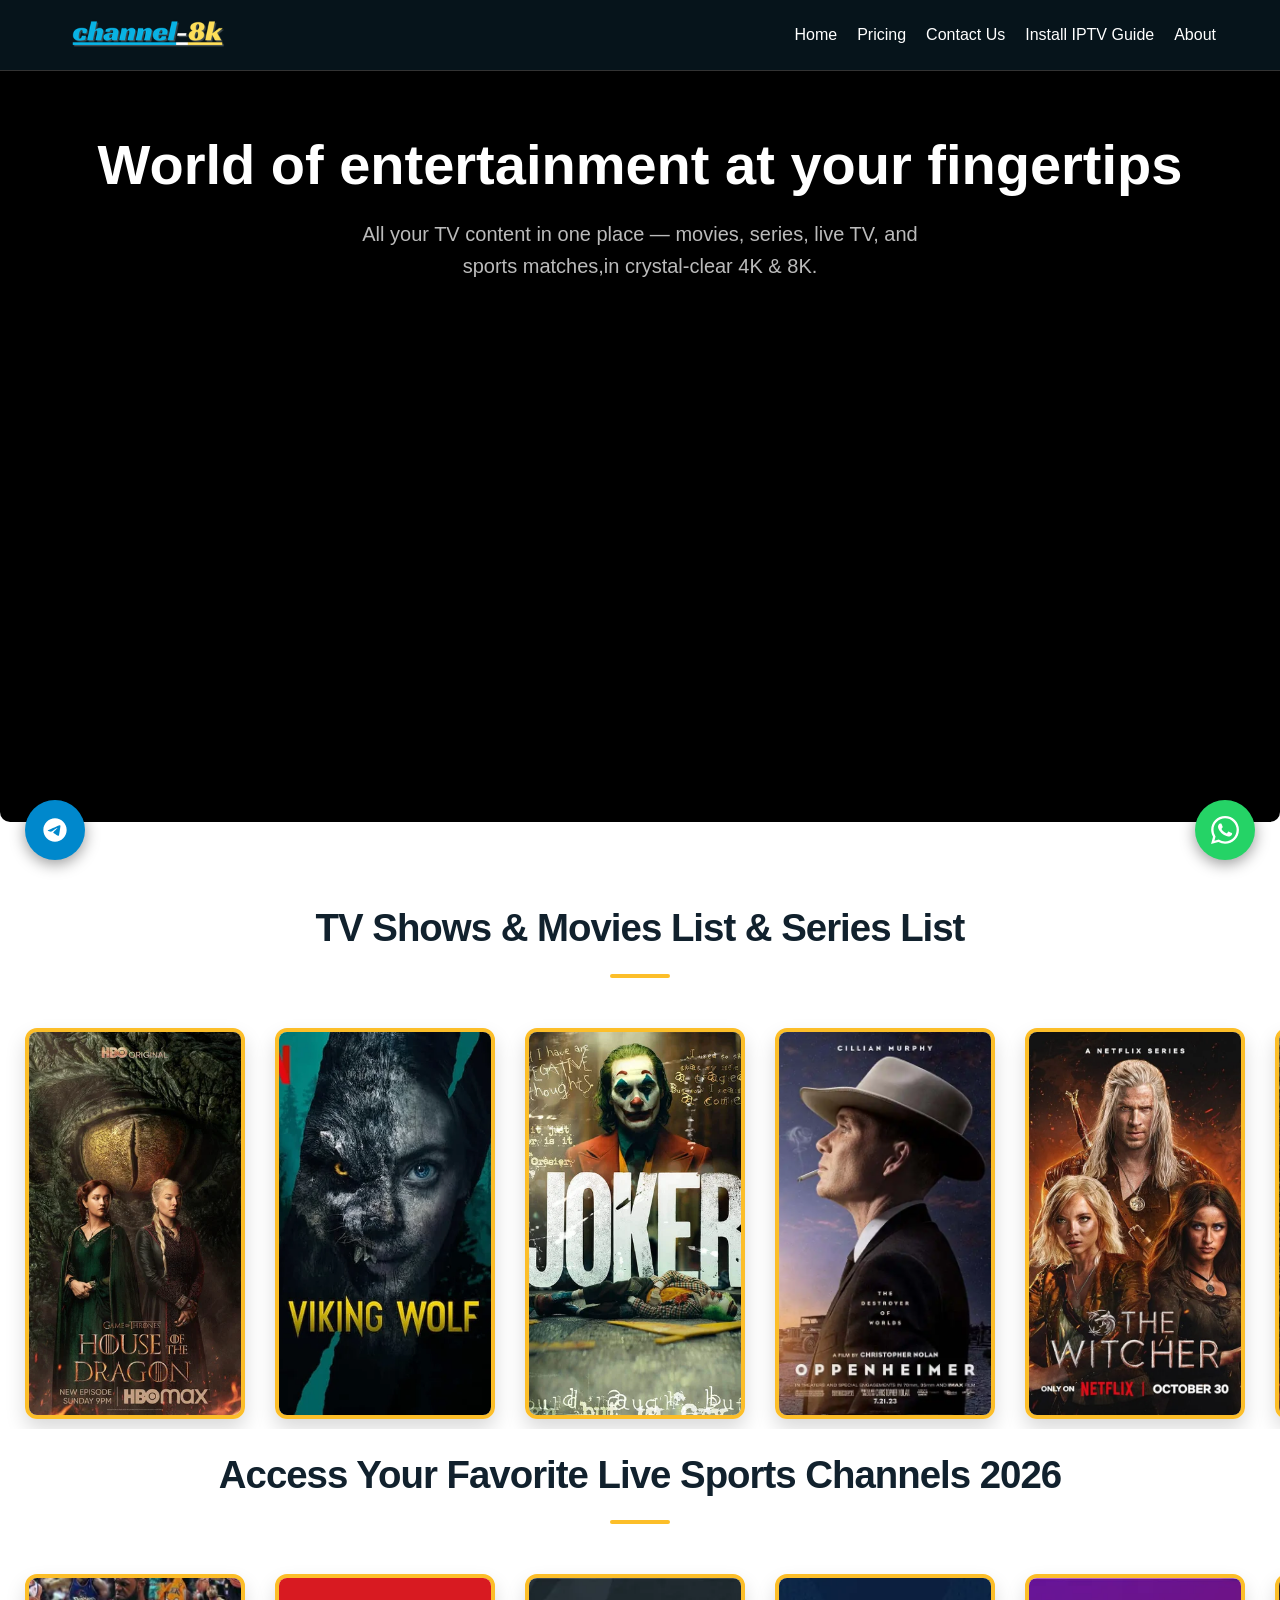
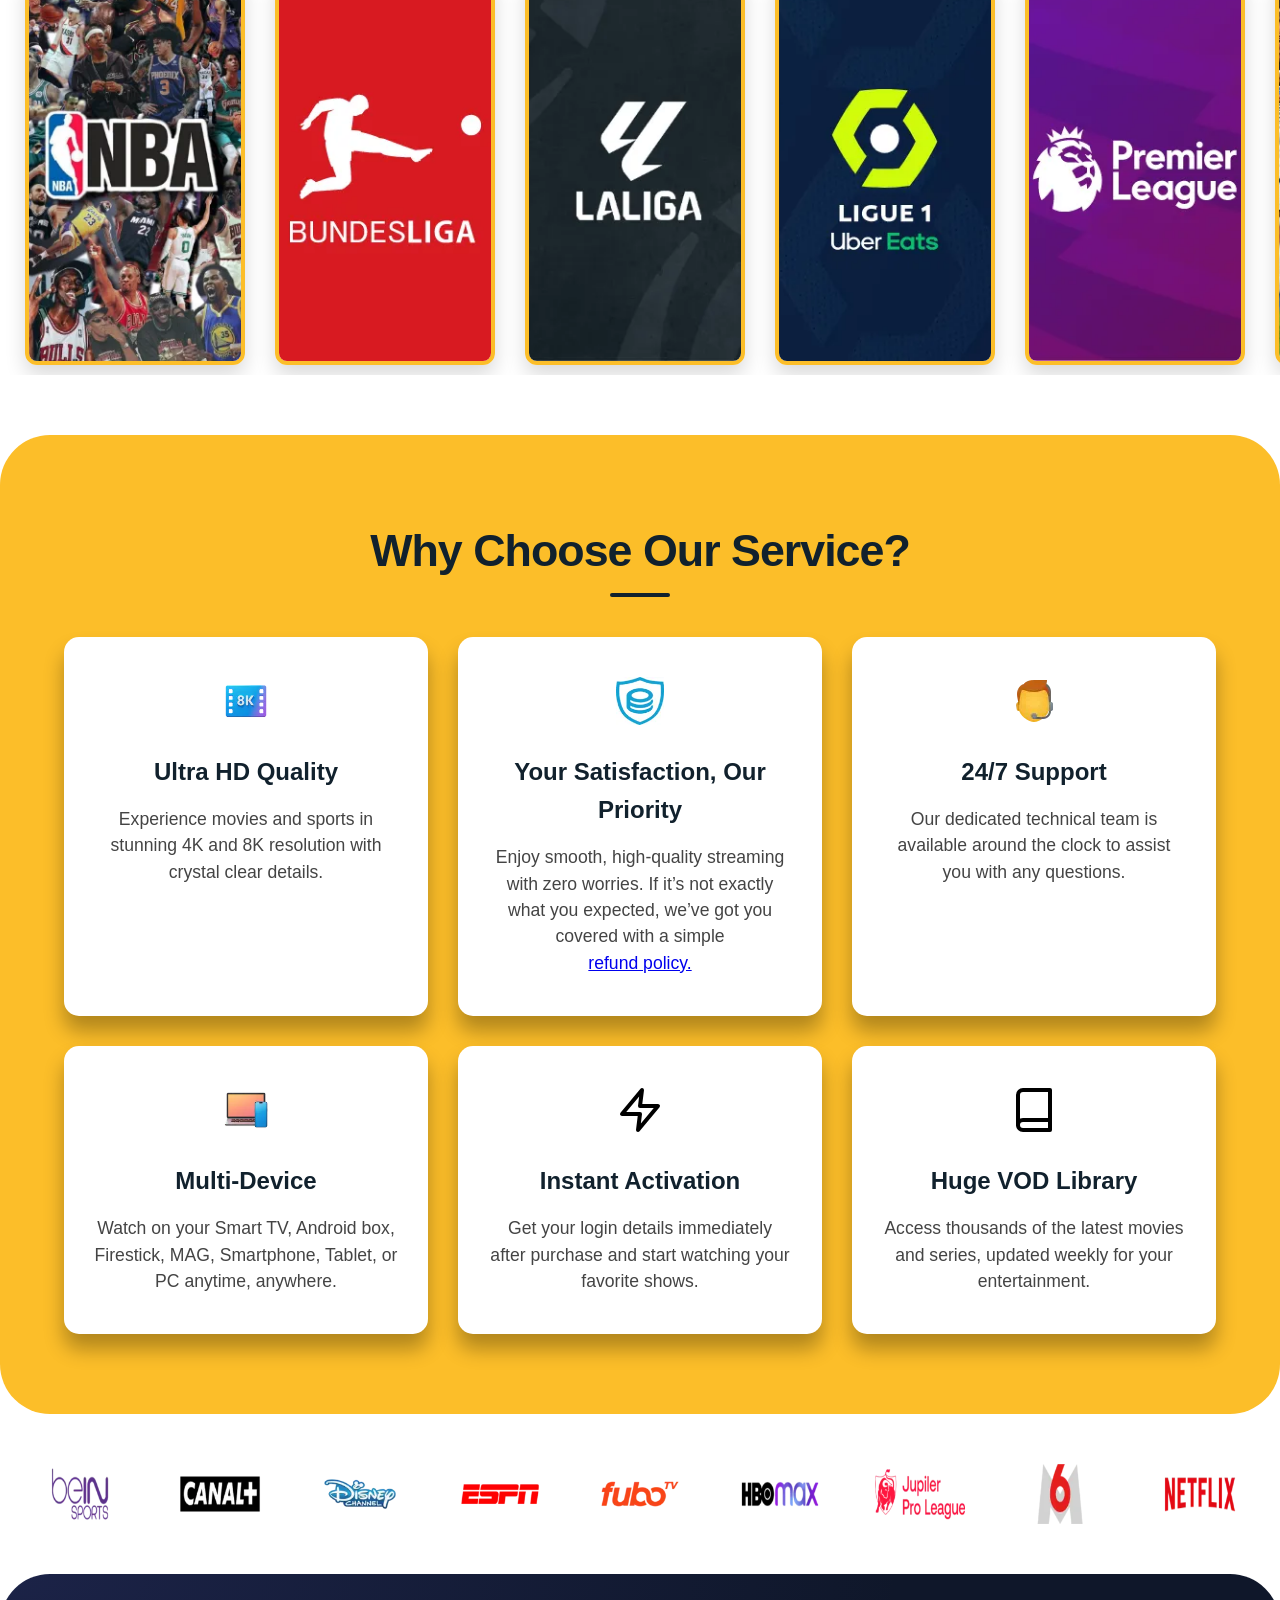
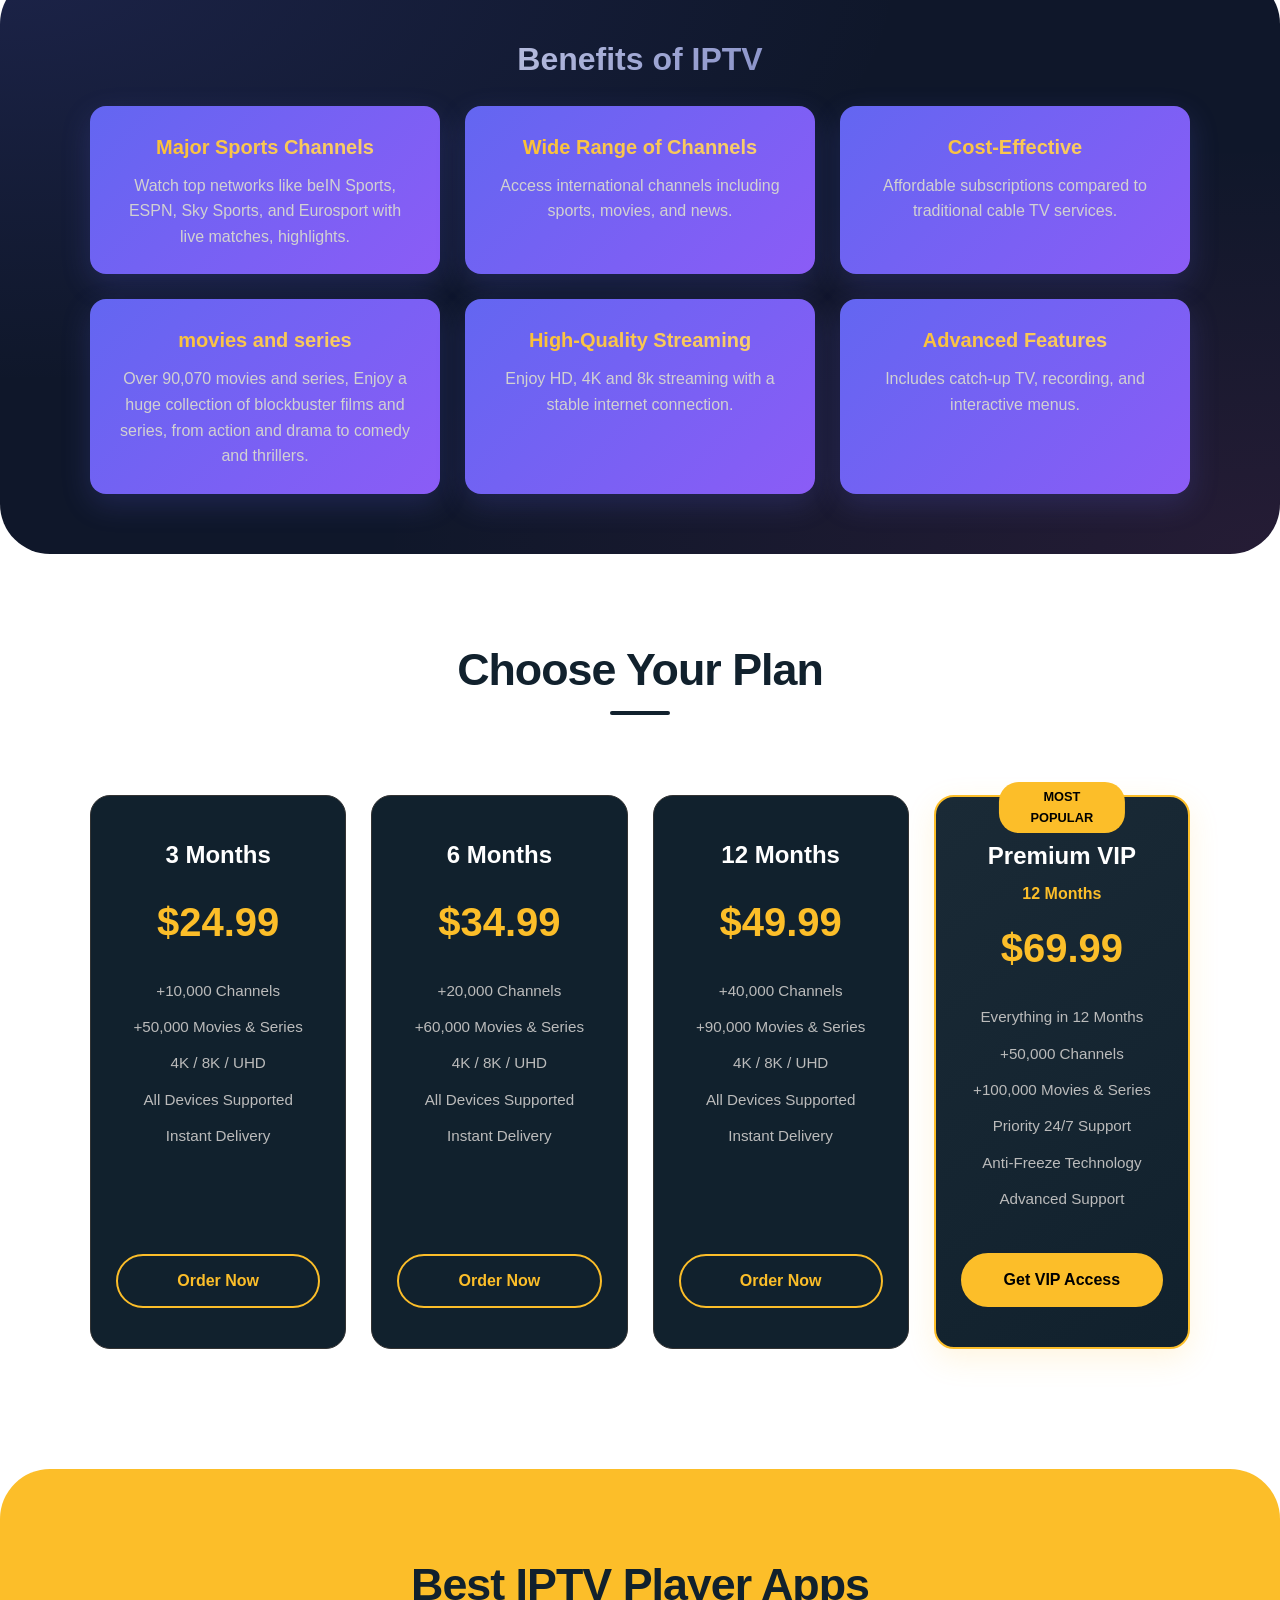
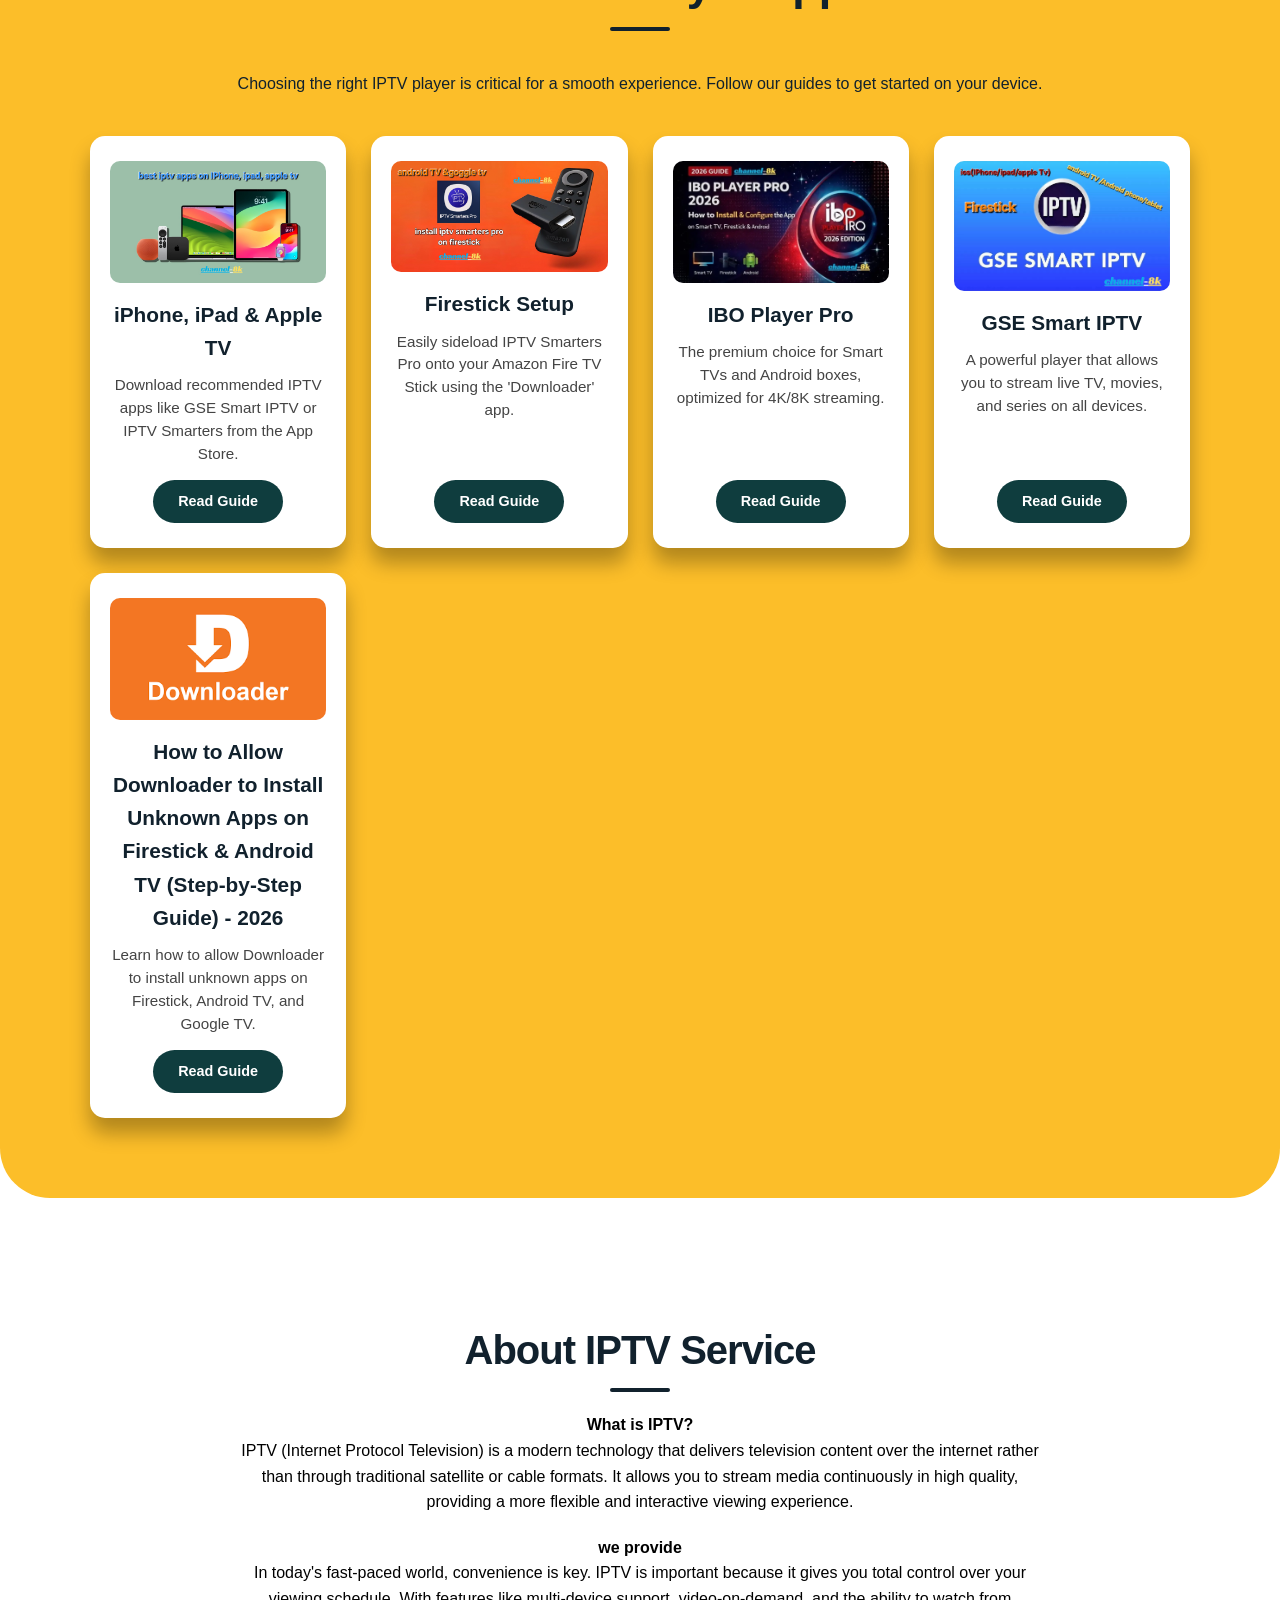
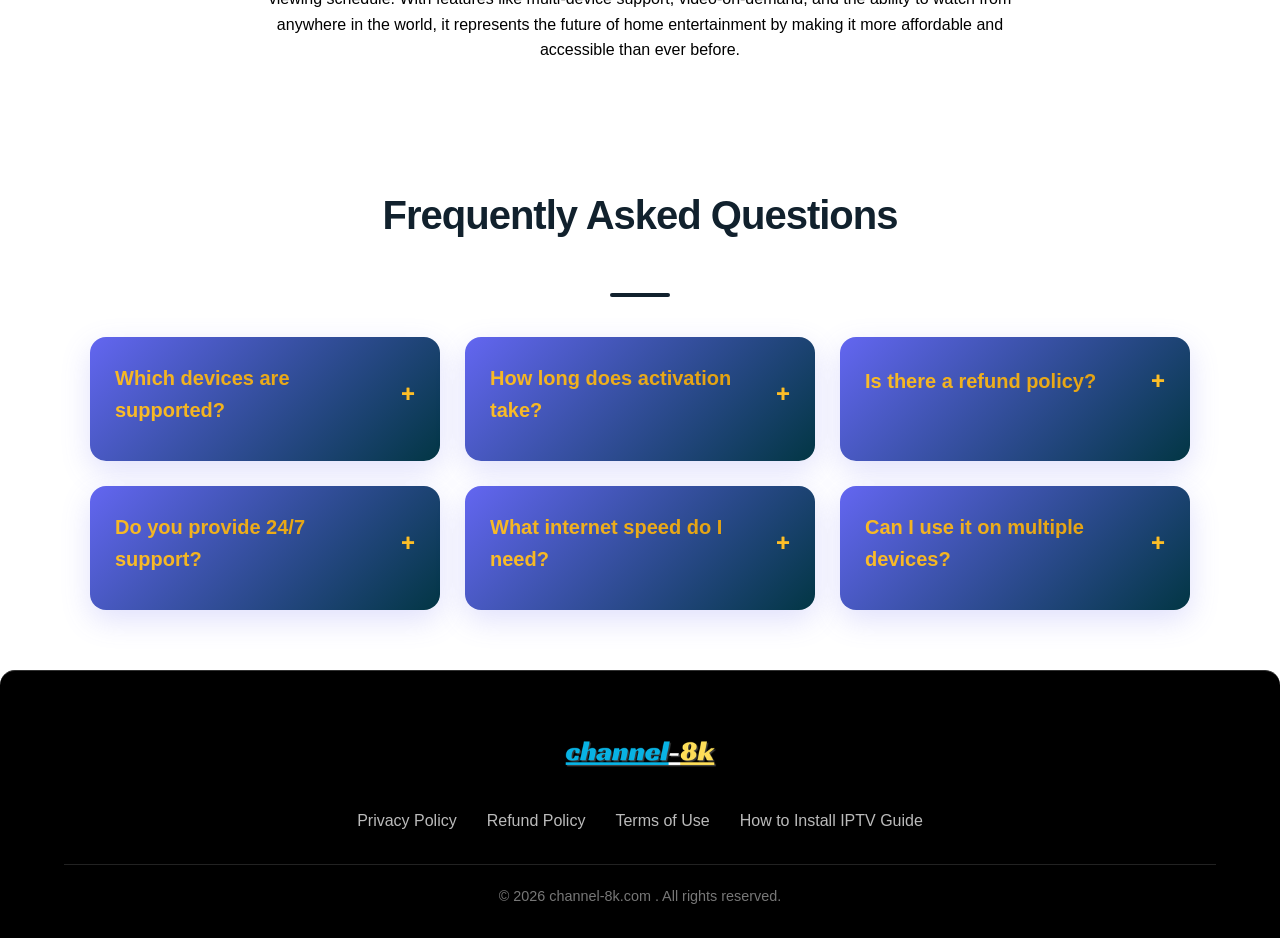
==== index.html @ 72f6ae2f "my first commit" ====
<!DOCTYPE html>
<html lang="en">

<head>
    <link rel="stylesheet" href="/assets/css/style.css">
    <meta charset="UTF-8">
    <meta name="viewport" content="width=device-width, initial-scale=1.0">
    <title>Channel-8K: Premium IPTV Service | 4K/8K Live TV & Movies</title>
    <meta name="description"
        content="Experience Channel-8K, the best IPTV service. Stream 40,000+ live channels, movies, and series in stunning 4K/8K quality with instant activation & 24/7 support.">
    <meta name="keywords"
        content="IPTV subscription 2026, live TV streaming, 4K IPTV, 8K IPTV, best IPTV service, sport channels online, premium VOD">
    <link rel="canonical" href="https://channel-8k.com/">

    <!-- Open Graph for Social Media -->
    <meta property="og:title" content="Channel-8K | World of entertainment at your fingertips">
    <meta property="og:description" content="Stream live sports, movies, and series in ultra-high definition.">
    <meta property="og:image" content="https://channel-8k.com/assets/images/logo/channel-8k.webp">
    <meta property="og:url" content="https://channel-8k.com/">
    <meta property="og:type" content="website">

    <!-- Twitter Card for Social Media -->
    <meta name="twitter:card" content="summary_large_image">
    <meta name="twitter:title" content="Channel-8K: Premium IPTV Service | 4K/8K Live TV">
    <meta name="twitter:description"
        content="Stream 40,000+ live channels, movies, and series in stunning 4K/8K quality.">
    <meta name="twitter:image" content="https://channel-8k.com/assets/images/logo/channel-8k.webp">
    <meta name="twitter:site" content="@Channel8K">

    <!-- favicon -->
    <link rel="icon" type="image/png" href="/favicon/favicon-96x96.png" sizes="96x96" />
    <link rel="icon" type="image/svg+xml" href="/favicon/favicon.svg" />
    <link rel="shortcut icon" href="/favicon/favicon.ico" />
    <link rel="apple-touch-icon" sizes="180x180" href="/favicon/apple-touch-icon.png" />
    <meta name="apple-mobile-web-app-title" content="channel-8k" />
    <link rel="manifest" href="/favicon/site.webmanifest" />

    <!-- ✅ Unified SEO Structured Data -->
    <script type="application/ld+json">
    {
      "@context": "https://schema.org",
      "@graph": [
        {
          "@type": "Organization",
          "@id": "https://channel-8k.com/#organization",
          "name": "Channel-8K",
          "url": "https://channel-8k.com",
          "logo": "https://channel-8k.com/assets/images/logo/channel-8k.webp",
          "description": "Leading IPTV provider offering over 40,000 channels and 90,000 VOD options in 4K/8K quality.",
          "sameAs": [
            "https://t.me/+212613378841",
            "https://wa.me/212613378841"
          ],
          "contactPoint": {
            "@type": "ContactPoint",
            "telephone": "+212613378841",
            "contactType": "customer support"
          }
        },
        {
          "@type": "WebSite",
          "name": "Channel-8K",
          "url": "https://channel-8k.com",
          "publisher": { "@id": "https://channel-8k.com/#organization" }
        },
        {
          "@type": "Product",
          "name": "Channel-8K Premium IPTV",
          "description": "Premium IPTV service with 40,000+ live channels and huge VOD library.",
          "image": "https://channel-8k.com/assets/images/logo/channel-8k.webp",
          "brand": { "@type": "Brand", "name": "Channel-8K" },
          "aggregateRating": {
          "@type": "AggregateRating",
          "ratingValue": "4.9",
          "reviewCount": "850"
          },
          "offers": {
          "@type": "AggregateOffer",
          "lowPrice": "24.99",
          "highPrice": "69.99",
          "priceCurrency": "USD",
          "offerCount": "4",
          "offers": [
            {
              "@type": "Offer",
              "price": "24.99",
              "priceCurrency": "USD",
              "availability": "https://schema.org/InStock",
              "url": "https://channel-8k.com/#pricing",
              "priceValidUntil": "2026-12-31"
            },
            {
              "@type": "Offer",
              "price": "69.99",
              "priceCurrency": "USD",
              "availability": "https://schema.org/InStock",
              "url": "https://channel-8k.com/#pricing",
              "priceValidUntil": "2026-12-31"
            }
          ]
          }
        },
        {
          "@type": "BreadcrumbList",
          "itemListElement": [
            { "@type": "ListItem", "position": 1, "name": "Home", "item": "https://channel-8k.com/" }
          ]
        },
        {
          "@type": "FAQPage",
          "mainEntity": [
            {
              "@type": "Question",
              "name": "Which devices are supported?",
              "acceptedAnswer": {
                "@type": "Answer",
                "text": "Our IPTV works on all devices: Smart TVs, Android Box, Firestick, MAG, Smartphones, Tablets, and PC."
              }
            },
            {
              "@type": "Question",
              "name": "How long does activation take?",
              "acceptedAnswer": {
                "@type": "Answer",
                "text": "Activation is nearly instant. You will receive your login details via email right after purchase."
              }
            },
            {
              "@type": "Question",
              "name": "Is there a refund policy?",
              "acceptedAnswer": {
                "@type": "Answer",
                "text": "Yes, we offer a straightforward refund policy if you are not satisfied with the service."
              }
            },
            {
              "@type": "Question",
              "name": "What internet speed do I need?",
              "acceptedAnswer": {
                "@type": "Answer",
                "text": "For a smooth 4K/8K experience, we recommend an internet speed of at least 25 Mbps."
              }
            }
          ]
        }
      ]
    }
    </script>
</head>

<body>
    <header>
        <nav class="navbar">
            <div class="logo">
                <a href="/"><img src="/assets/images/logo/channel-8k.webp" alt="Channel-8K IPTV Logo" width="250"
                        height="60"></a>
            </div>
            <div class="menu-toggle" id="mobile-menu">
                <span class="bar"></span>
                <span class="bar"></span>
                <span class="bar"></span>
            </div>
            <ul class="nav-links">
                <li><a href="/">Home</a></li>
                <li><a href="#pricing">Pricing</a></li>
                <li><a href="/pages/contact.html">Contact Us</a></li>
                <li><a href="/pages/how-to-install-iptv.html">Install IPTV Guide</a></li>
                <li><a href="#about">About</a></li>

            </ul>
        </nav>
    </header>

    <main>
        <section class="hero">
            <h1>World of entertainment at your fingertips</h1>
            <p>All your TV content in one place — movies, series, live TV, and sports matches,in crystal-clear 4K & 8K.
            </p>
            <div class="hero-image-container">
                <img src="/assets/images/hero/hero-football.webp" alt="Live Football Streaming in 8K" class="hero-image"
                    width="800" height="450">
                <img src="/assets/images/hero/hero-movies.webp" alt="Latest Movies and Series VOD" class="hero-image"
                    width="800" height="450">
            </div>

        </section>

        <section class="slider-section">
            <h2 class="slider-title">TV Shows & Movies list & Series list</h2>
            <div class="slider-container">
                <div class="slider-track">
                    <!-- First set of images -->
                    <img src="/assets/images/slider/iptv-smarters-pro-1.webp"
                        alt="Watch House of the Dragon on IPTV Smarters Pro - Channel-8K" loading="lazy" width="400"
                        height="600">
                    <img src="/assets/images/slider/iptv-subscription.webp"
                        alt="Viking Wolf Movie Streaming on Channel-8K IPTV Subscription" loading="lazy" width="400"
                        height="600">
                    <img src="/assets/images/slider/iptv-uk.webp" alt="Stream Joker Movie in 4K with Channel-8K UK IPTV"
                        loading="lazy" width="400" height="600">
                    <img src="/assets/images/slider/oppenheimer.webp"
                        alt="Watch Oppenheimer in Ultra HD 4K - Channel-8K VOD" loading="lazy" width="400" height="600">
                    <img src="/assets/images/slider/the-witcher.webp"
                        alt="The Witcher Series Streaming on Channel-8K IPTV" loading="lazy" width="400" height="600">
                    <!-- Duplicate set for seamless infinite loop -->
                    <img src="/assets/images/slider/iptv-smarters-pro-1.webp"
                        alt="Watch House of the Dragon on IPTV Smarters Pro - Channel-8K" loading="lazy" width="400"
                        height="600">
                    <img src="/assets/images/slider/iptv-subscription.webp"
                        alt="Viking Wolf Movie Streaming on Channel-8K IPTV Subscription" loading="lazy" width="400"
                        height="600">
                    <img src="/assets/images/slider/iptv-uk.webp" alt="Stream Joker Movie in 4K with Channel-8K UK IPTV"
                        loading="lazy" width="400" height="600">
                    <img src="/assets/images/slider/oppenheimer.webp"
                        alt="Watch Oppenheimer in Ultra HD 4K - Channel-8K VOD" loading="lazy" width="400" height="600">
                    <img src="/assets/images/slider/the-witcher.webp"
                        alt="The Witcher Series Streaming on Channel-8K IPTV" loading="lazy" width="400" height="600">
                </div>
            </div>

            <!-- Second Slider -->
            <h2 class="slider-title">Access your favorite live sports channels 2026</h2>
            <div class="slider-container">
                <div class="slider-track" style="animation-direction: reverse;">
                    <!-- Reverse direction for visual variety -->
                    <img src="/assets/images/slider2/nba.webp" alt="Live NBA Basketball Games - Channel-8K Sport IPTV"
                        loading="lazy" width="220" height="391">
                    <img src="/assets/images/slider2/bundesliga.webp"
                        alt="Bundesliga Live Football Matches - Channel-8K Streaming" loading="lazy" width="220"
                        height="391">
                    <img src="/assets/images/slider2/laliga.webp" alt="LaLiga Live Football - Channel-8K IPTV Service"
                        loading="lazy" width="220" height="391">
                    <img src="/assets/images/slider2/ligue1.webp" alt="Ligue 1 Live Streaming - Channel-8K Premium IPTV"
                        loading="lazy" width="220" height="391">
                    <img src="/assets/images/slider2/premier_league.webp"
                        alt="Premier League Live Football - Channel-8K Sport Subscription" loading="lazy" width="220"
                        height="391">
                    <img src="/assets/images/slider2/football.webp"
                        alt="Live International Football Coverage in 4K - Channel-8K" loading="lazy" width="220"
                        height="391">
                    <!-- Duplicate set -->
                    <img src="/assets/images/slider2/nba.webp" alt="Live NBA Basketball Games - Channel-8K Sport IPTV"
                        loading="lazy" width="220" height="391">
                    <img src="/assets/images/slider2/bundesliga.webp"
                        alt="Bundesliga Live Football Matches - Channel-8K Streaming" loading="lazy" width="220"
                        height="391">
                    <img src="/assets/images/slider2/laliga.webp" alt="LaLiga Live Football - Channel-8K IPTV Service"
                        loading="lazy" width="220" height="391">
                    <img src="/assets/images/slider2/ligue1.webp" alt="Ligue 1 Live Streaming - Channel-8K Premium IPTV"
                        loading="lazy" width="220" height="391">
                    <img src="/assets/images/slider2/premier_league.webp"
                        alt="Premier League Live Football - Channel-8K Sport Subscription" loading="lazy" width="220"
                        height="391">
                    <img src="/assets/images/slider2/football.webp"
                        alt="Live International Football Coverage in 4K - Channel-8K" loading="lazy" width="220"
                        height="391">
                </div>
            </div>
        </section>

        <section class="features">
            <h2 class="section-title">Why Choose Our Service?</h2>
            <div class="feature-grid">
                <div class="feature-card">
                    <div class="feature-icon">
                        <img src="/assets/images/features/ultra-hd-quality.webp" alt="8K Quality Icon" width="48"
                            height="48">
                    </div>
                    <h3>Ultra HD Quality</h3>
                    <p>Experience movies and sports in stunning 4K and 8K resolution with crystal clear details.</p>
                </div>
                <div class="feature-card">
                    <div class="feature-icon">
                        <img src="/assets/images/features/trust.webp" width="48" height="48"
                            alt="Trust and Refund Icon">
                    </div>
                    <h3>Your Satisfaction, Our Priority</h3>
                    <p> Enjoy smooth, high-quality streaming with zero worries. If it’s not exactly what you expected,
                        we’ve
                        got you covered with a simple <br> <a href="/pages/refund-policy.html"> refund policy.</a></p>
                </div>
                <div class="feature-card">
                    <div class="feature-icon">
                        <img src="/assets/images/features/online-support.webp" alt="24/7 Support Icon" width="48"
                            height="48">
                    </div>
                    <h3>24/7 Support</h3>
                    <p>Our dedicated technical team is available around the clock to assist you with any questions.</p>
                </div>
                <div class="feature-card">
                    <div class="feature-icon">
                        <img src="/assets/images/features/multiple-devices.webp" alt="Multi Device Compatibility Icon"
                            width="48" height="48">
                    </div>
                    <h3>Multi-Device</h3>
                    <p>Watch on your Smart TV, Android box, Firestick, MAG, Smartphone, Tablet, or PC anytime, anywhere.
                    </p>
                </div>
                <div class="feature-card">
                    <div class="feature-icon">
                        <svg xmlns="http://www.w3.org/2000/svg" width="48" height="48" viewBox="0 0 24 24" fill="none"
                            stroke="currentColor" stroke-width="2" stroke-linecap="round" stroke-linejoin="round">
                            <path d="M13 2L3 14h9l-1 8 10-12h-9l1-8z"></path>
                        </svg>
                    </div>
                    <h3>Instant Activation</h3>
                    <p>Get your login details immediately after purchase and start watching your favorite shows.</p>
                </div>
                <div class="feature-card">
                    <div class="feature-icon">
                        <svg xmlns="http://www.w3.org/2000/svg" width="48" height="48" viewBox="0 0 24 24" fill="none"
                            stroke="currentColor" stroke-width="2" stroke-linecap="round" stroke-linejoin="round">
                            <path d="M4 19.5A2.5 2.5 0 0 1 6.5 17H20"></path>
                            <path d="M6.5 2H20v20H6.5A2.5 2.5 0 0 1 4 19.5v-15A2.5 2.5 0 0 1 6.5 2z"></path>
                        </svg>
                    </div>
                    <h3>Huge VOD Library</h3>
                    <p>Access thousands of the latest movies and series, updated weekly for your entertainment.</p>
                </div>
            </div>
        </section>


        <section class="slider-channel">
            <div class="slider-container">
                <div class="slider-track">
                    <!-- First set of 13 channel images -->
                    <img src="/assets/images/slider-channel/bein-sports.webp" alt="beIN Sports Logo" width="90"
                        height="60">
                    <img src="/assets/images/slider-channel/canal+.webp" alt="Canal+ Logo" width="90" height="60">
                    <img src="/assets/images/slider-channel/disnep.webp" alt="Disney+ Logo" width="90" height="60">
                    <img src="/assets/images/slider-channel/espn.webp" alt="ESPN Logo" width="90" height="60">
                    <img src="/assets/images/slider-channel/fubo.webp" alt="FuboTV Logo" width="90" height="60">
                    <img src="/assets/images/slider-channel/hbo_max.webp" alt="HBO Max Logo" width="90" height="60">
                    <img src="/assets/images/slider-channel/jupiler.webp" alt="Jupiler Pro League Logo" width="90"
                        height="60">
                    <img src="/assets/images/slider-channel/m6.webp" alt="M6 Logo" width="90" height="60">
                    <img src="/assets/images/slider-channel/netflix.webp" alt="Netflix Logo" width="90" height="60">
                    <img src="/assets/images/slider-channel/ocs.webp" alt="OCS Logo" width="90" height="60">
                    <img src="/assets/images/slider-channel/rmc.webp" alt="RMC Sport Logo" width="90" height="60">

                    <!-- Duplicate set for seamless infinite loop -->
                    <img src="/assets/images/slider-channel/bein-sports.webp" alt="beIN Sports Logo" width="90"
                        height="60">
                    <img src="/assets/images/slider-channel/canal+.webp" alt="Canal+ Logo" width="90" height="60">
                    <img src="/assets/images/slider-channel/disnep.webp" alt="Disney+ Logo" width="90" height="60">
                    <img src="/assets/images/slider-channel/espn.webp" alt="ESPN Logo" width="90" height="60">
                    <img src="/assets/images/slider-channel/fubo.webp" alt="FuboTV Logo" width="90" height="60">
                    <img src="/assets/images/slider-channel/hbo_max.webp" alt="HBO Max Logo" width="90" height="60">
                    <img src="/assets/images/slider-channel/jupiler.webp" alt="Jupiler Pro League Logo" width="90"
                        height="60">
                    <img src="/assets/images/slider-channel/m6.webp" alt="M6 Logo" width="90" height="60">
                    <img src="/assets/images/slider-channel/netflix.webp" alt="Netflix Logo" width="90" height="60">
                    <img src="/assets/images/slider-channel/ocs.webp" alt="OCS Logo" width="90" height="60">
                    <img src="/assets/images/slider-channel/rmc.webp" alt="RMC Sport Logo" width="90" height="60">
                </div>
            </div>
        </section>

        <section class="benefits-section">
            <div class="container">
                <h2>Benefits of IPTV</h2>

                <div class="benefits-grid">

                    <div class="benefit-box">
                        <h3>Major Sports Channels</h3>
                        <p>Watch top networks like beIN Sports, ESPN, Sky Sports, and Eurosport with live matches,
                            highlights.</p>
                    </div>

                    <div class="benefit-box">
                        <h3>Wide Range of Channels</h3>
                        <p>Access international channels including sports, movies, and news.</p>
                    </div>

                    <div class="benefit-box">
                        <h3>Cost-Effective</h3>
                        <p>Affordable subscriptions compared to traditional cable TV services.</p>
                    </div>

                    <div class="benefit-box">
                        <h3>movies and series</h3>
                        <p>Over 90,070 movies and series, Enjoy a huge collection of blockbuster films and series, from
                            action and drama to comedy and thrillers.</p>
                    </div>

                    <div class="benefit-box">
                        <h3>High-Quality Streaming</h3>
                        <p>Enjoy HD, 4K and 8k streaming with a stable internet connection.</p>
                    </div>

                    <div class="benefit-box">
                        <h3>Advanced Features</h3>
                        <p>Includes catch-up TV, recording, and interactive menus.</p>
                    </div>

                </div>
            </div>
        </section>

        <section id="pricing" class="pricing-section">
            <div class="container">
                <h2 class="section-title">Choose Your Plan</h2>
                <div class="pricing-grid">
                    <div class="pricing-card">
                        <h3>3 Months</h3>
                        <div class="price">$24.99</div>
                        <ul>
                            <li>+10,000 Channels</li>
                            <li>+50,000 Movies & Series</li>
                            <li>4K / 8K / UHD</li>
                            <li>All Devices Supported</li>
                            <li>Instant Delivery</li>
                        </ul>
                        <a href="https://wa.me/212613378841" class="btn-buy">Order Now</a>
                    </div>
                    <div class="pricing-card">
                        <h3>6 Months</h3>
                        <div class="price">$34.99</div>
                        <ul>
                            <li>+20,000 Channels</li>
                            <li>+60,000 Movies & Series</li>
                            <li>4K / 8K / UHD</li>
                            <li>All Devices Supported</li>
                            <li>Instant Delivery</li>
                        </ul>
                        <a href="https://wa.me/212613378841" class="btn-buy">Order Now</a>
                    </div>
                    <div class="pricing-card">
                        <h3>12 Months</h3>
                        <div class="price">$49.99</div>
                        <ul>
                            <li>+40,000 Channels</li>
                            <li>+90,000 Movies & Series</li>
                            <li>4K / 8K / UHD</li>
                            <li>All Devices Supported</li>
                            <li>Instant Delivery</li>
                        </ul>
                        <a href="https://wa.me/212613378841" class="btn-buy">Order Now</a>
                    </div>
                    <div class="pricing-card premium-vip">
                        <div class="vip-badge">Most Popular</div>
                        <h3>Premium VIP</h3>
                        <p class="duration">12 Months</p>
                        <div class="price">$69.99</div>
                        <ul>
                            <li>Everything in 12 Months</li>
                            <li>+50,000 Channels</li>
                            <li>+100,000 Movies & Series</li>
                            <li>Priority 24/7 Support</li>
                            <li>Anti-Freeze Technology</li>
                            <li>Advanced Support</li>
                        </ul>
                        <a href="https://wa.me/212613378841" class="btn-buy">Get VIP Access</a>
                    </div>
                </div>
            </div>
        </section>

        <section id="apps" class="apps-section">
            <div class="container">
                <h2 class="section-title">Best IPTV Player Apps</h2>
                <p class="section-intro" style="margin-bottom: 40px; color: #11212d; font-weight: 500;">Choosing the
                    right IPTV player is critical for a smooth experience. Follow our guides to get started on your
                    device.</p>
                <div class="apps-grid">
                    <div class="app-card">
                        <img src="assets/images/apple-tv/apple-tv-banner.jpg" alt="IPTV Guide for Apple TV and iPhone"
                            width="400" height="225" loading="lazy">
                        <h3>iPhone, iPad & Apple TV</h3>
                        <p>Download recommended IPTV apps like GSE Smart IPTV or IPTV Smarters from the App Store.</p>
                        <a href="pages/how-to-install-iptv/apple-tv-guide.html" class="app-btn">Read Guide</a>
                    </div>
                    <div class="app-card">
                        <img src="assets/images/iptv-smarters-pro/iptv-smarters-pro-banner.webp"
                            alt="Smarters Pro Firestick Installation Guide" width="400" height="225" loading="lazy">
                        <h3>Firestick Setup</h3>
                        <p>Easily sideload IPTV Smarters Pro onto your Amazon Fire TV Stick using the 'Downloader' app.
                        </p>
                        <a href="pages/how-to-install-iptv/firestick-guide.html" class="app-btn">Read Guide</a>
                    </div>
                    <div class="app-card">
                        <img src="assets/images/ibo-player-pro/ibo-player-pro-banner.webp"
                            alt="IBO Player Pro Premium IPTV Player" width="400" height="225" loading="lazy">
                        <h3>IBO Player Pro</h3>
                        <p>The premium choice for Smart TVs and Android boxes, optimized for 4K/8K streaming.</p>
                        <a href="pages/how-to-install-iptv/ibo-player-guide.html" class="app-btn">Read Guide</a>
                    </div>
                    <div class="app-card">
                        <img src="assets/images/gse-smart-iptv/GSE-SMART-IPTV-banner.jpeg"
                            alt="GSE Smart IPTV Multi-Device Setup" width="400" height="225" loading="lazy">
                        <h3>GSE Smart IPTV</h3>
                        <p>A powerful player that allows you to stream live TV, movies, and series on all devices.</p>
                        <a href="pages/how-to-install-iptv/gse-smart-iptv-guide.html" class="app-btn">Read Guide</a>
                    </div>

                    <div class="app-card">
                        <img src="assets/images/downloader-guide/downloader.png"
                            alt="Allow Unknown Apps on Firestick via Downloader" width="400" height="225"
                            loading="lazy">
                        <h3>How to Allow Downloader to Install Unknown Apps on Firestick & Android TV (Step-by-Step
                            Guide) - 2026</h3>
                        <p>Learn how to allow Downloader to install unknown apps on Firestick, Android TV, and Google
                            TV.</p>
                        <a href="pages/how-to-install-iptv/gse-smart-iptv-guide.html" class="app-btn">Read Guide</a>
                    </div>
                </div>
            </div>
        </section>

        <section id="about" class="about">
            <h2 class="section-title">About IPTV Service</h2>
            <div class="about-text">
                <p><strong>What is IPTV?</strong><br>
                    IPTV (Internet Protocol Television) is a modern technology that delivers television content over the
                    internet rather than through traditional satellite or cable formats. It allows you to stream media
                    continuously in high quality, providing a more flexible and interactive viewing experience.</p>

                <p><strong>we provide</strong><br>
                    In today's fast-paced world, convenience is key. IPTV is important because it gives you total
                    control
                    over your viewing schedule. With features like multi-device support, video-on-demand, and the
                    ability to
                    watch from anywhere in the world, it represents the future of home entertainment by making it more
                    affordable and accessible than ever before.</p>
            </div>
        </section>

        <section id="faq" class="faq-section">
            <div class="container">
                <h2 class="section-title">Frequently Asked Questions</h2>
                <div class="faq-grid">
                    <div class="faq-box">
                        <h3>Which devices are supported?</h3>
                        <p>Our IPTV works on all devices: Smart TVs, Android Box, Firestick, MAG, Smartphones, Tablets,
                            and PC.</p>
                    </div>
                    <div class="faq-box">
                        <h3>How long does activation take?</h3>
                        <p>Activation is nearly instant. You will receive your login details via email right after
                            purchase.</p>
                    </div>
                    <div class="faq-box">
                        <h3>Is there a refund policy?</h3>
                        <p>Yes, we offer a straightforward refund policy if you are not satisfied with the service.</p>
                    </div>
                    <div class="faq-box">
                        <h3>Do you provide 24/7 support?</h3>
                        <p>Absolutely! Our technical team is available around the clock to assist you with any issues.
                        </p>
                    </div>
                    <div class="faq-box">
                        <h3>What internet speed do I need?</h3>
                        <p>For a smooth 4K/8K experience, we recommend an internet speed of at least 25 Mbps.</p>
                    </div>
                    <div class="faq-box">
                        <h3>Can I use it on multiple devices?</h3>
                        <p>You can use your subscription on one device at a time. Multiple connections require separate
                            plans.</p>
                    </div>
                </div>
            </div>
        </section>
    </main>

    <footer class="footer">
        <div class="footer-container">
            <div class="footer-logo">
                <img src="/assets/images/logo/channel-8k.webp" alt="IPTV Entertainment Logo" width="250" height="60">
            </div>
            <ul class="footer-links">
                <li><a href="/pages/privacy-policy.html">Privacy Policy</a></li>
                <li><a href="/pages/refund-policy.html">Refund Policy</a></li>
                <li><a href="/pages/terms-of-use.html">Terms of Use</a></li>
                <li><a href="/pages/how-to-install-iptv.html">How to Install IPTV Guide</a></li>
            </ul>
            <div class="footer-bottom">
                <p>&copy; 2026 channel-8k.com . All rights reserved.</p>
            </div>
        </div>
    </footer>

    <!-- Floating Action Buttons -->
    <a href="https://t.me/+212613378841" class="social-float-btn telegram-float" target="_blank"
        aria-label="Contact us on Telegram">
        <svg viewBox="0 0 24 24" width="28" height="28" fill="currentColor">
            <path
                d="M12 2C6.48 2 2 6.48 2 12s4.48 10 10 10 10-4.48 10-10S17.52 2 12 2zm4.64 6.8c-.15 1.58-.8 5.42-1.13 7.19-.14.75-.42 1-.68 1.03-.58.05-1.02-.38-1.58-.75-.88-.58-1.38-.94-2.23-1.5-.99-.65-.35-1.01.22-1.59.15-.15 2.71-2.48 2.76-2.69a.2.2 0 00-.05-.18c-.06-.05-.14-.03-.21-.02-.09.02-1.49.95-4.22 2.79-.4.27-.76.41-1.08.4-.36-.01-1.04-.2-1.55-.37-.63-.2-1.12-.31-1.08-.66.02-.18.27-.36.74-.55 2.92-1.27 4.86-2.11 5.83-2.51 2.78-1.16 3.35-1.36 3.73-1.36.08 0 .27.02.39.12.1.08.13.19.14.27-.01.06.01.13 0 .19z" />
        </svg>
    </a>
    <a href="https://wa.me/212613378841" class="social-float-btn whatsapp-float" target="_blank"
        aria-label="Contact us on WhatsApp">
        <svg viewBox="0 0 24 24" width="28" height="28" fill="currentColor">
            <path
                d="M17.472 14.382c-.297-.149-1.758-.867-2.03-.967-.273-.099-.471-.148-.67.15-.197.297-.767.966-.94 1.164-.173.199-.347.223-.644.075-.297-.15-1.255-.463-2.39-1.475-.883-.788-1.48-1.761-1.653-2.059-.173-.297-.018-.458.13-.606.134-.133.298-.347.446-.52.149-.174.198-.298.298-.497.099-.198.05-.371-.025-.52-.075-.149-.669-1.612-.916-2.207-.242-.579-.487-.5-.669-.51-.173-.008-.371-.01-.57-.01-.198 0-.52.074-.792.372-.272.297-1.04 1.016-1.04 2.479 0 1.462 1.065 2.875 1.213 3.074.149.198 2.096 3.2 5.077 4.487.709.306 1.262.489 1.694.625.712.227 1.36.195 1.871.118.571-.085 1.758-.719 2.006-1.413.248-.694.248-1.289.173-1.413-.074-.124-.272-.198-.57-.347m-5.421 7.403h-.004a9.87 9.87 0 01-5.031-1.378l-.361-.214-3.741.982.998-3.648-.235-.374a9.86 9.86 0 01-1.51-5.26c.001-5.45 4.436-9.884 9.888-9.884 2.64 0 5.122 1.03 6.988 2.898a9.825 9.825 0 012.893 6.994c-.003 5.45-4.437 9.884-9.885 9.884m8.413-18.297A11.815 11.815 0 0012.05 0C5.495 0 .16 5.335.157 11.892c0 2.096.547 4.142 1.588 5.945L.057 24l6.305-1.654a11.882 11.882 0 005.683 1.448h.005c6.554 0 11.89-5.335 11.893-11.893a11.821 11.821 0 00-3.48-8.413z" />
        </svg>
    </a>

    <script src="/assets/js/script.js"></script>

</body>

</html>
---- assets/css/style.css ----
/* Global Styles */
  * {
    margin: 0;
    padding: 0;
    box-sizing: border-box;
  }

  html {
    scroll-behavior: smooth;
  }

  body {
    font-family: 'Segoe UI', Tahoma, Geneva, Verdana, sans-serif;
    line-height: 1.6;
  }

  header {
    position: sticky;
    top: 0;
    z-index: 1000;
  }

  /* Navbar Styles */
  .navbar {
    background-color: #06141b;
    color: #fff;
    display: flex;
    justify-content: space-between;
    align-items: center;
    padding: 0.7rem 5%;
    border-bottom: 1px solid #333;
  }

  .logo a {
    display: inline-block;
  }

  .logo img {
    max-height: 40px;
    width: auto;
    transition: transform 0.3s ease, filter 0.3s ease;
  }

  .logo img:hover {
    transform: scale(1.1);
    filter: drop-shadow(0 0 3px rgba(118, 96, 24, 0.6));
  }

  .nav-links {
    display: flex;
    list-style: none;
  }

  .nav-links li {
    margin-left: 20px;
    position: relative;
  }

  .nav-links a {
    color: #fff;
    text-decoration: none;
    transition: color 0.3s;
  }

  .nav-links a:hover {
    color: #fcbe29;
  }

  /* Hamburger Menu Styles */
  .menu-toggle {
    display: none;
    flex-direction: column;
    cursor: pointer;
  }

  .menu-toggle .bar {
    width: 25px;
    height: 3px;
    background-color: #fff;
    margin: 3px 0;
    transition: 0.3s;
  }

  /* Hamburger to X Animation */
  .menu-toggle.active .bar:nth-child(1) {
    transform: translateY(9px) rotate(45deg);
  }

  .menu-toggle.active .bar:nth-child(2) {
    opacity: 0;
    transform: translateX(-20px);
  }

  .menu-toggle.active .bar:nth-child(3) {
    transform: translateY(-9px) rotate(-45deg);
  }

  /* Hero Section */
  .hero {
    background-color: #000000;
    color: #fff;
    text-align: center;
    padding: 60px 5%;
    border-radius: 0 0 10px 10px;
  }

  .hero-image-container {
    position: relative;
    width: 100%;
    max-width: 800px;
    height: 450px;
    margin: 0 auto 30px;
    overflow: hidden;
    border-radius: 12px;
  }


  .hero-image {
    position: absolute;
    top: 0;
    left: 0;
    width: 100%;
    height: 100%;
    object-fit: contain;
    opacity: 0;
    animation: heroFadeLoop 12s infinite ease-in-out;
  }

  .hero-image:nth-child(2) {
    animation-delay: 6s;
  }

  @keyframes heroFadeLoop {
    0% {
      opacity: 0;
    }

    10% {
      opacity: 1;
    }

    45% {
      opacity: 1;
    }

    55% {
      opacity: 0;
    }

    100% {
      opacity: 0;
    }
  }

  .hero h1 {
    font-size: clamp(2rem, 5vw, 3.5rem);
    line-height: 1.2;
    margin-bottom: 20px;
  }

  .hero p {
    font-size: clamp(1rem, 2vw, 1.25rem);
    max-width: 600px;
    margin: 0 auto;
    color: #bbb;
  }

  /* Slider Section Styles */
  .slider-section {
    padding: 60px 0;
    background-color: #ffffff;
    overflow: hidden;
  }

  .slider-title {
    color: #11212d;
    text-align: center;
    font-size: 2.4rem;
    font-weight: 800;
    letter-spacing: -1px;
    margin-bottom: 40px;
    margin-top: 15px;
    padding: 0 5%;
    text-transform: capitalize;
    position: relative;
  }

  .slider-title::after {
    content: '';
    display: block;
    width: 60px;
    height: 4px;
    background: #fcbe29;
    margin: 15px auto 0;
    border-radius: 2px;
  }

  .slider-container {
    display: flex;
    width: 100%;
    overflow: hidden;
    position: relative;
  }


  .slider-track {
    display: flex;
    animation: slide-infinite 30s linear infinite;
    padding: 10px;
  }

  .slider-track:hover {
    animation-play-state: paused;
  }

  .slider-track img {
    width: 220px;
    height: auto;
    aspect-ratio: 9 / 16;
    margin: 0 15px;
    border: 4px solid #fcbe29;
    box-shadow: 0 10px 20px rgba(0, 0, 0, 0.15);
    border-radius: 12px;
    object-fit: cover;
    flex-shrink: 0;
    transition: transform 0.3s ease, box-shadow 0.3s ease;
  }

  .slider-track img:hover {
    transform: scale(1.05);
    box-shadow: 0 20px 40px rgba(252, 190, 41, 0.4);

  }

  @keyframes slide-infinite {
    0% {
      transform: translateX(0);
    }

    100% {
      transform: translateX(-50%);
      /* Moves by half the total track width */
    }
  }

  /* About Section */
  .features {
    background-color: #fcbe29;
    padding: 80px 5%;
    text-align: center;
    border-radius: 50px;
  }

  .section-title {
    font-size: 2.8rem;
    font-weight: 800;
    color: #11212d;
    margin-bottom: 50px;
    position: relative;
    display: inline-block;
    letter-spacing: -1px;
  }

  .section-title::after {
    content: '';
    position: absolute;
    bottom: -10px;
    left: 50%;
    transform: translateX(-50%);
    width: 60px;
    height: 4px;
    background-color: #11212d;
    border-radius: 2px;
  }

  .feature-grid {
    display: grid;
    grid-template-columns: repeat(auto-fit, minmax(300px, 1fr));
    gap: 30px;
    max-width: 1200px;
    margin: 0 auto;
  }

  .feature-card {
    background-color: #fff;
    padding: 40px 30px;
    border-radius: 15px;
    box-shadow: 0 15px 20px #0706004d;
  }

  .feature-icon {
    color: #000;
    margin-bottom: 20px;
  }

  .feature-card h3 {
    font-size: 1.5rem;
    margin-bottom: 15px;
    color: #11212d;
  }

  .feature-card p {
    color: #444;
    font-size: 1.1rem;
    line-height: 1.5;
  }

  .about {
    background-color: #fff;
    color: #000;
    padding: 80px 10%;
    text-align: center;

  }

  .about h2 {
    font-size: 2.5rem;
    margin-bottom: 30px;
  }

  .about-text {
    max-width: 800px;
    margin: 0 auto;

  }

  .about-text p {
    margin-bottom: 20px;
  }

  /* Slider Channel Styles */
  .slider-channel {
    padding: 40px 0;
  }


  .slider-channel .slider-track img {
    width: 90px;
    /* Smaller size for logos */
    aspect-ratio: initial;
    border: none;
    box-shadow: none;
    object-fit: contain;
    flex-shrink: 0;
    margin: 0 25px;
    /* Added spacing between channel logos */
  }

  .slider-channel .slider-track {
    align-items: center;
    animation: slide-infinite 20s linear infinite;
    /* Slightly faster for small logos */
  }


  /* Section */
  .benefits-section {
    /* Rule 03: Mesh Gradients using radial points */
    background-color: #0f172a;
    /* Deep slate base */
    background-image:
      radial-gradient(at 0% 0%, rgba(99, 102, 241, 0.15) 0px, transparent 50%),
      radial-gradient(at 100% 100%, rgba(236, 72, 153, 0.1) 0px, transparent 50%);
    padding: 60px 20px;
    border-radius: 50px;

  }

  .container {
    max-width: 1100px;
    margin: auto;
    text-align: center;
  }

  .benefits-section h2 {
    font-size: 32px;
    padding-bottom: 20px;
    /* Rule 02: Changed from 90deg to 135deg */
    background: linear-gradient(135deg, #f8fafc, #4552ab);
    -webkit-background-clip: text;
    background-clip: text;
    -webkit-text-fill-color: transparent;
  }



  /* Grid */
  .benefits-grid {
    display: grid;
    grid-template-columns: repeat(auto-fit, minmax(280px, 1fr));
    gap: 25px;
  }

  /* Boxes */
  .benefit-box {
    /* Rule 01: Adjacent Hues (Violet to Soft Blue) */
    /* Rule 02: 135deg Premium Angle */
    background: linear-gradient(135deg, #6366f1, #8b5cf6);

    padding: 25px;
    border-radius: 16px;
    color: white;

    /* Adjusted shadow to match the new harmonious palette */
    box-shadow: 0 10px 30px rgba(99, 102, 241, 0.2);
    transition: all 0.4s ease;
  }



  .benefit-box h3 {
    font-size: 20px;
    margin-bottom: 10px;
    background: linear-gradient(45deg, #fcbe29, #f7d07a);
    -webkit-background-clip: text;
    background-clip: text;
    -webkit-text-fill-color: transparent;
  }

  .benefit-box p {
    font-size: 16px;
    font-weight: 500;
    color: #d1d1d1;
  }



  /* Footer Styles */
  .footer {
    border-radius: 15px 15px 0 0;
    background-color: #000;
    color: #fff;
    padding: 60px 5% 30px;
    border-top: 1px solid #333;
  }

  .footer-container {
    max-width: 1200px;
    margin: 0 auto;
    text-align: center;
  }

  .footer-logo img {
    max-height: 40px;
    width: auto;
    margin-bottom: 30px;
    display: inline-block;
  }

  .footer-links {
    list-style: none;
    display: flex;
    justify-content: center;
    gap: 30px;
    margin-bottom: 30px;
    flex-wrap: wrap;
  }

  .footer-links a {
    color: #bbb;
    text-decoration: none;
    transition: color 0.3s ease;
  }

  .footer-links a:hover {
    color: #fcbe29;
  }

  .footer-bottom {
    border-top: 1px solid #222;
    padding-top: 20px;
    color: #777;
    font-size: 0.9rem;
  }

  /* Pricing Section Styles */
  .pricing-section {
    padding: 80px 5%;
  }

  .pricing-grid {
    display: grid;
    grid-template-columns: repeat(auto-fit, minmax(240px, 1fr));
    gap: 25px;
    margin-top: 40px;
  }

  .pricing-card {
    background-color: #11212d;
    padding: 40px 25px;
    border-radius: 20px;
    text-align: center;
    border: 1px solid #333;
    position: relative;
    display: flex;
    flex-direction: column;
  }


  .pricing-card h3 {
    color: #fff;
    font-size: 1.5rem;
    margin-bottom: 15px;
  }

  .pricing-card .price {
    font-size: 2.5rem;
    font-weight: bold;
    color: #fcbe29;
    margin-bottom: 25px;
  }

  .pricing-card ul {
    list-style: none;
    margin-bottom: 30px;
    flex-grow: 1;
  }

  .pricing-card ul li {
    color: #bbb;
    margin-bottom: 12px;
    font-size: 0.95rem;
  }

  .btn-buy {
    background-color: transparent;
    color: #fcbe29;
    border: 2px solid #fcbe29;
    padding: 12px 25px;
    border-radius: 50px;
    text-decoration: none;
    font-weight: bold;
    transition: all 0.3s;
  }

  .btn-buy:hover {
    background-color: #fcbe29;
    color: #000;
  }

  /* Premium VIP Card Special Style */
  .pricing-card.premium-vip {
    background: linear-gradient(145deg, #1a2a36, #11212d);
    border: 2px solid #fcbe29;
    box-shadow: 0 10px 30px rgba(252, 190, 41, 0.15);
  }

  .pricing-card.premium-vip .vip-badge {
    position: absolute;
    top: -15px;
    left: 50%;
    transform: translateX(-50%);
    background: #fcbe29;
    color: #000;
    padding: 5px 15px;
    border-radius: 20px;
    font-size: 0.8rem;
    font-weight: bold;
    text-transform: uppercase;
  }

  .pricing-card.premium-vip .duration {
    color: #fcbe29;
    font-weight: bold;
    margin-top: -10px;
    margin-bottom: 10px;
  }

  .pricing-card.premium-vip .btn-buy {
    background-color: #fcbe29;
    color: #000;
  }

  /* FAQ Section Styles */
  .faq-section {
    padding: 20px 20px;
    margin-bottom: 40px;
  }

  .faq-section h2 {
    font-size: 2.5rem;
    padding-bottom: 40px;
    color: #11212d;
    text-align: center;
  }

  .faq-grid {
    display: grid;
    grid-template-columns: repeat(auto-fit, minmax(300px, 1fr));
    gap: 25px;
  }

  .faq-box {
    background: linear-gradient(135deg, #6366f1, #023644);
    padding: 25px;
    border-radius: 16px;
    color: white;
    box-shadow: 0 10px 30px rgba(99, 102, 241, 0.2);
    transition: all 0.4s ease;
    text-align: left;
    cursor: pointer;
  }

  .faq-box h3 {
    font-size: 20px;
    margin-bottom: 10px;
    background: linear-gradient(45deg, #fcbe29, #dc9a0b);
    -webkit-background-clip: text;
    background-clip: text;
    -webkit-text-fill-color: transparent;
    display: flex;
    justify-content: space-between;
    align-items: center;
    gap: 15px;
  }

  .faq-box h3::after {
    content: '+';
    -webkit-text-fill-color: #fcbe29;
    font-size: 24px;
    transition: transform 0.3s ease;
  }

  .faq-box.active h3::after {
    content: '\2212';
    /* Unicode for minus sign */
  }

  .faq-box p {
    font-size: 16px;
    font-weight: 500;
    color: #d1d1d1;
    max-height: 0;
    overflow: hidden;
    opacity: 0;
    transition: all 0.4s ease;
    margin-top: 0;
  }

  .faq-box.active p {
    max-height: 200px;
    /* Large enough to fit the text */
    opacity: 1;
    margin-top: 15px;
  }

  /* Optional: rotate the header slightly or change color when active */
  .faq-box.active {
    box-shadow: 0 15px 35px rgba(99, 102, 241, 0.4);
  }


  /* Supported Apps Section Styles */
  .apps-section {
    background-color: #fcbe29;
    padding: 80px 5%;
    text-align: center;
    border-radius: 50px;
    margin: 40px 0;
  }

  .apps-grid {
    display: grid;
    grid-template-columns: repeat(auto-fit, minmax(250px, 1fr));
    gap: 25px;
    max-width: 1200px;
    margin: 0 auto;
  }

  .app-card {
    background-color: #fff;
    padding: 25px 20px;
    border-radius: 15px;
    box-shadow: 0 15px 20px #0706004d;
    display: flex;
    flex-direction: column;
    align-items: center;
  }

  .app-card img {
    width: 100%;
    height: auto;
    object-fit: fill;
    border-radius: 10px;
    margin-bottom: 15px;
  }

  .app-card h3 {
    font-size: 1.3rem;
    margin-bottom: 10px;
    color: #11212d;
  }

  .app-card p {
    color: #444;
    font-size: 0.95rem;
    line-height: 1.5;
    margin-bottom: 15px;
    flex-grow: 1;
  }

  .app-btn {
    display: inline-block;
    padding: 10px 25px;
    background-color: #0F3D3E;
    color: #ffffff;
    text-decoration: none;
    border-radius: 50px;
    transition: all 0.3s ease;
    font-weight: 600;
    font-size: 0.9rem;
  }

  .app-btn:hover {
    background: linear-gradient(135deg, #6366f1, #023644);
    color: #fff;
  }

  /* Floating Social Buttons */
  .social-float-btn {
    position: fixed;
    bottom: 40px;
    width: 60px;
    height: 60px;
    border-radius: 50%;
    display: flex;
    align-items: center;
    justify-content: center;
    color: #fff;
    box-shadow: 0 4px 15px rgba(0, 0, 0, 0.4);
    z-index: 2000;
    transition: transform 0.3s ease, background-color 0.3s ease, box-shadow 0.3s ease;
    text-decoration: none;
  }

  .social-float-btn:hover {
    transform: scale(1.1);
    box-shadow: 0 6px 20px rgba(0, 0, 0, 0.6);
    color: #fff;
  }

  .whatsapp-float {
    right: 25px;
    background-color: #25d366;
  }

  .telegram-float {
    left: 25px;
    background-color: #0088cc;
  }

  @media (max-width: 768px) {
    .social-float-btn {
      width: 50px;
      height: 50px;
      bottom: 40px;
    }

    .whatsapp-float {
      right: 20px;
    }

    .telegram-float {
      left: 20px;
    }

    .social-float-btn svg {
      width: 24px;
      height: 24px;
    }
  }

  /* Mobile Responsiveness */
  @media (max-width: 768px) {
    .hero h1 {
      font-size: 2rem;
    }

    .hero-image-container {
      height: 250px;
    }

    .menu-toggle {
      display: flex;
    }

    .nav-links {
      display: flex;
      flex-direction: column;
      position: absolute;
      top: 60px;
      right: 5%;
      width: 200px;
      background-color: #11212d;
      padding: 10px 0;
      text-align: left;
      border: 1px solid #333;
      border-radius: 10px;
      box-shadow: 0 10px 25px rgba(0, 0, 0, 0.5);
      /* Animation Properties */
      opacity: 0;
      visibility: hidden;
      transform: translateY(-10px);
      transition: opacity 0.3s ease, transform 0.3s ease, visibility 0.3s;
    }

    .nav-links.active {
      opacity: 1;
      visibility: visible;
      transform: translateY(0);
    }

    .nav-links li {
      margin: 5px 0;
      margin-left: 0;
    }

    .nav-links a {
      padding: 10px 20px;
      display: block;
    }

    .slider-title {
      font-size: 1.4rem;
    }

    .slider-track img {
      width: 130px;
      margin: 0 10px;
      border-width: 2px;
    }

    .slider-channel .slider-track img {
      width: 80px;
      /* Even smaller for mobile devices */
      margin: 0 15px;
    }

    .logo img {
      max-height: 30px;
    }


    /* In a full build, add a hamburger toggle here */
  }
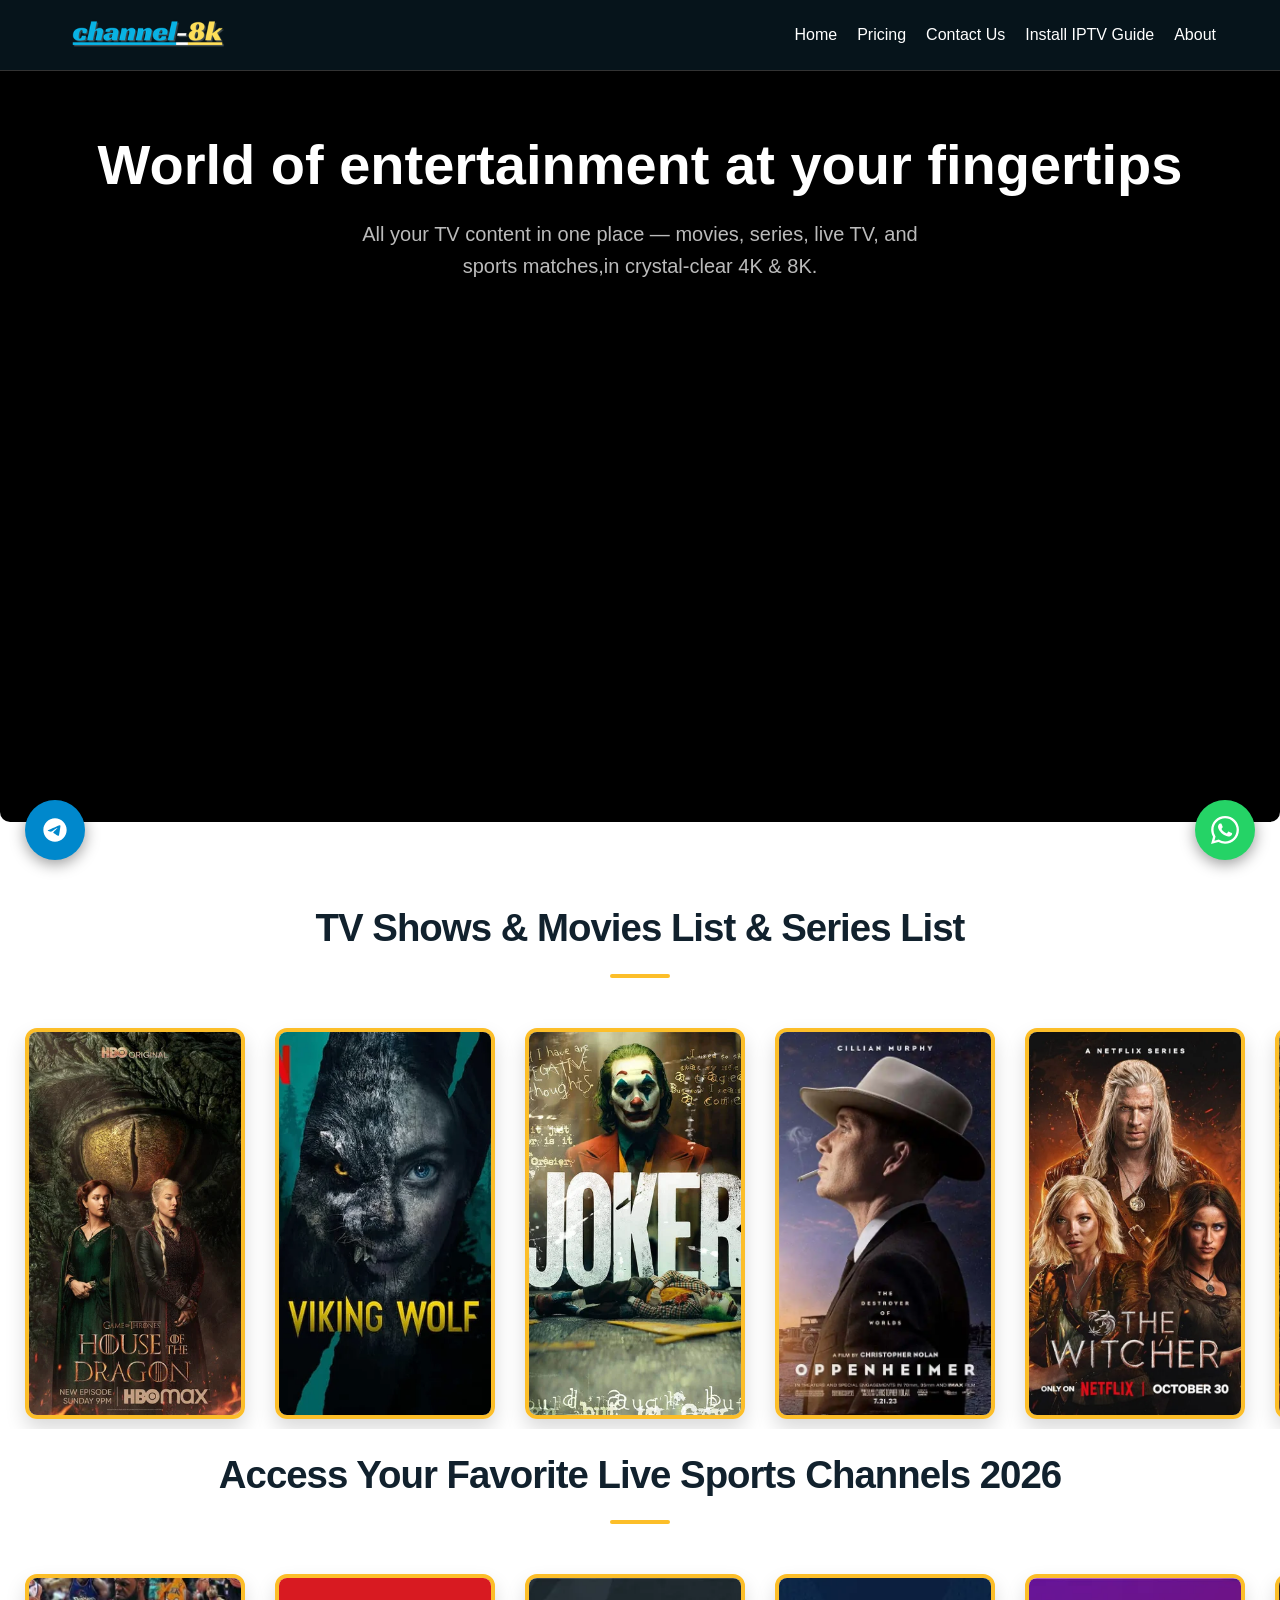
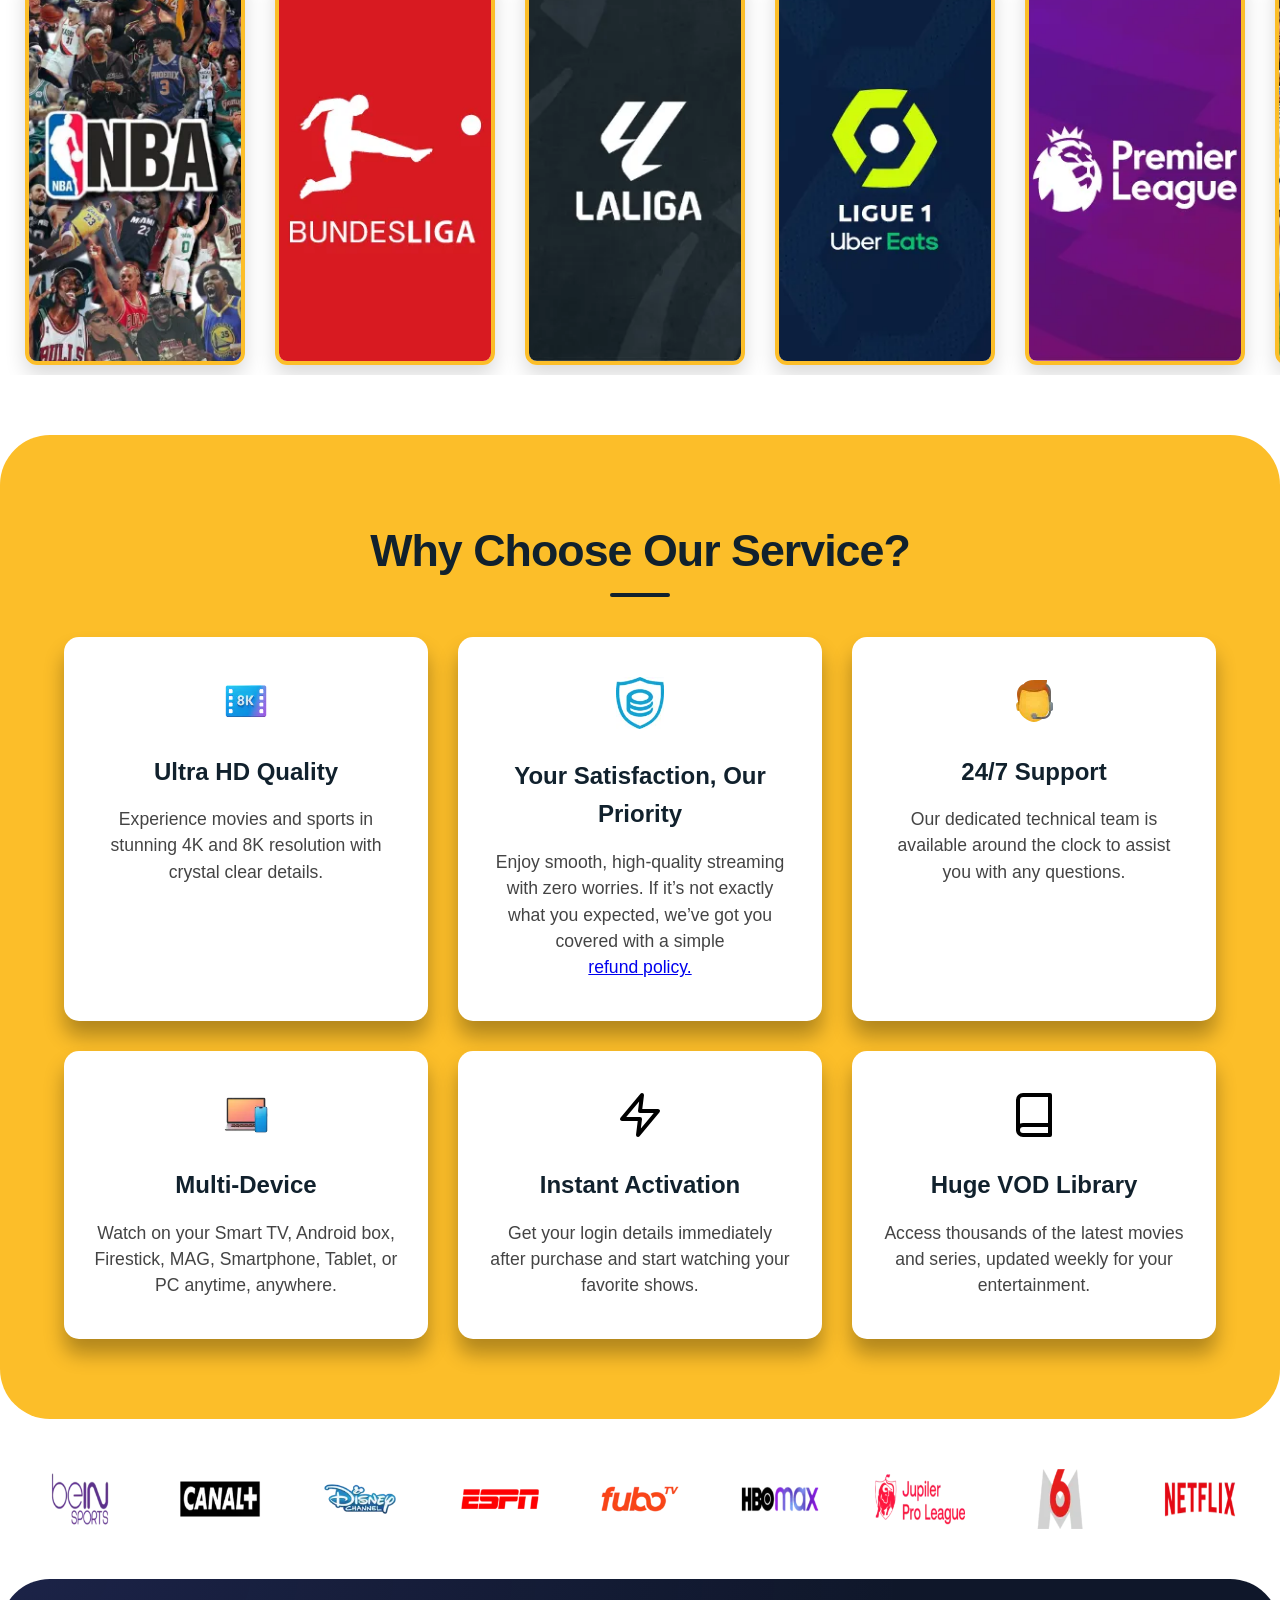
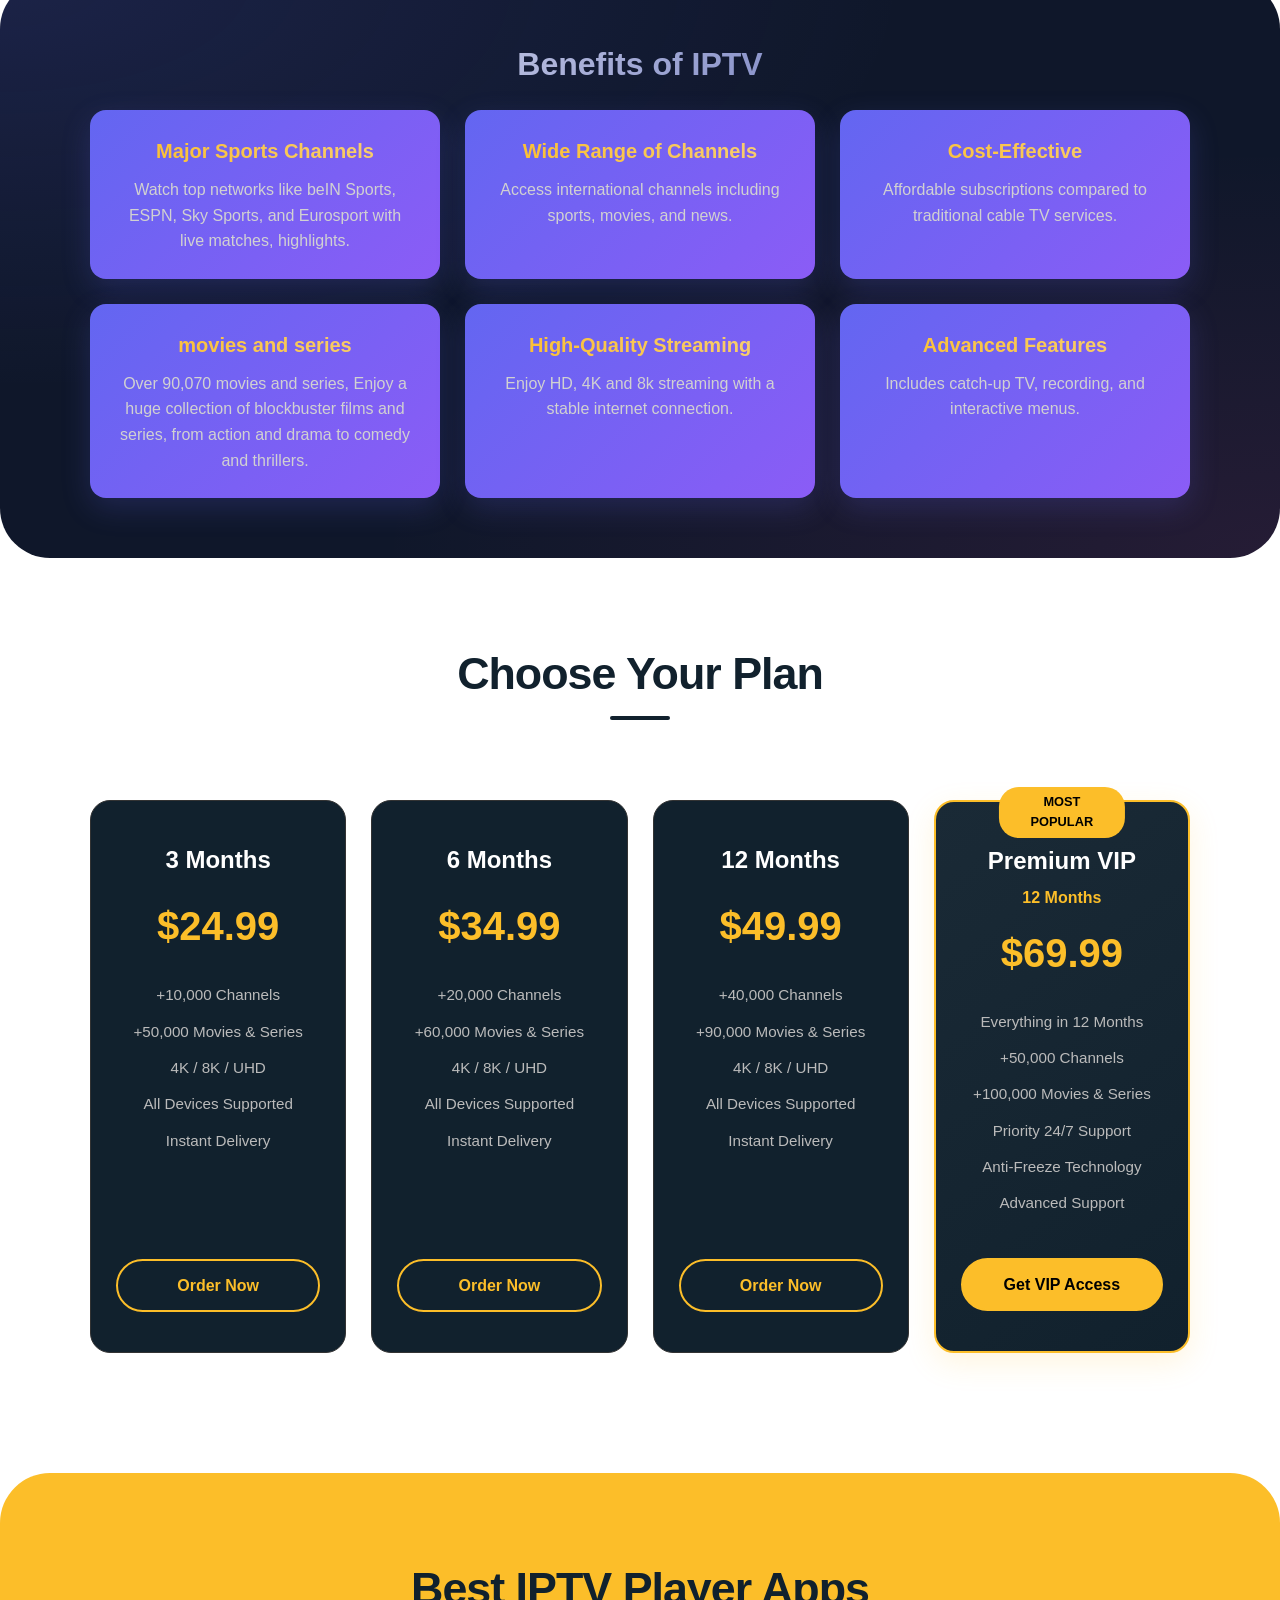
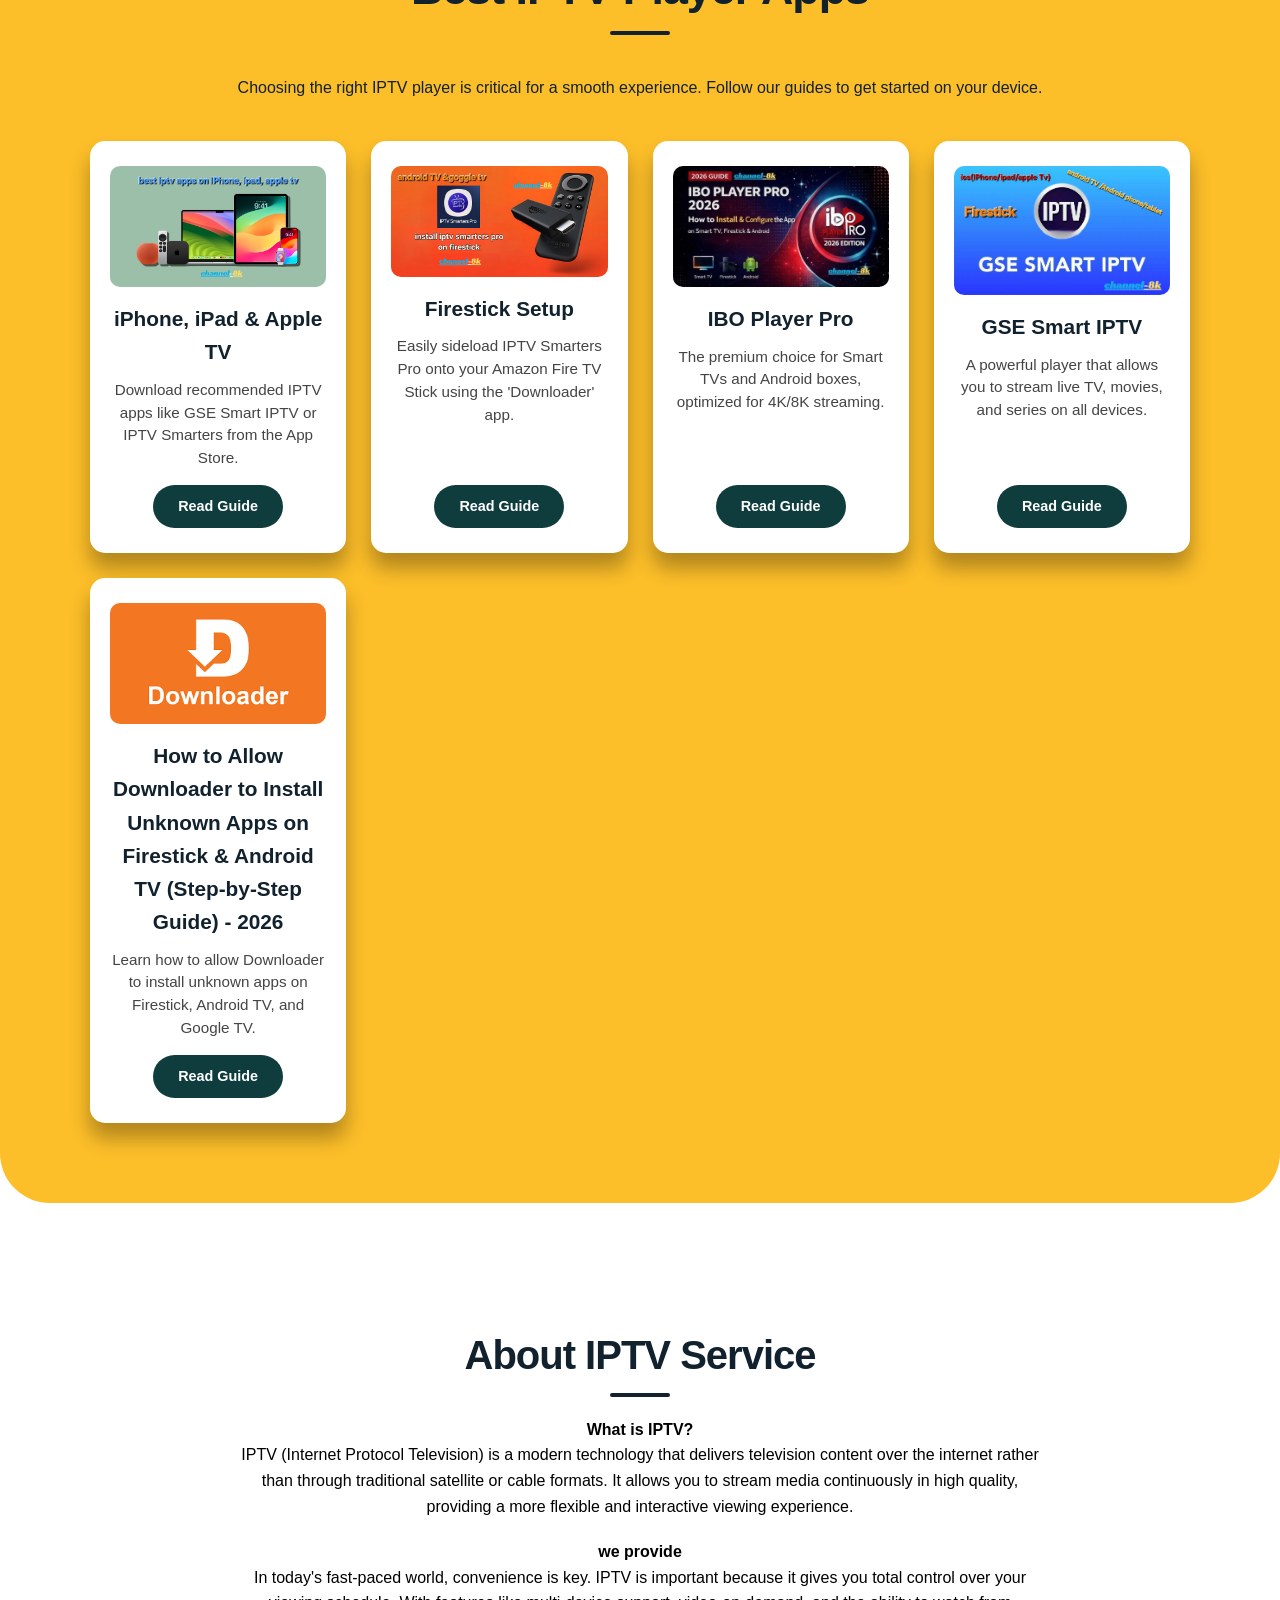
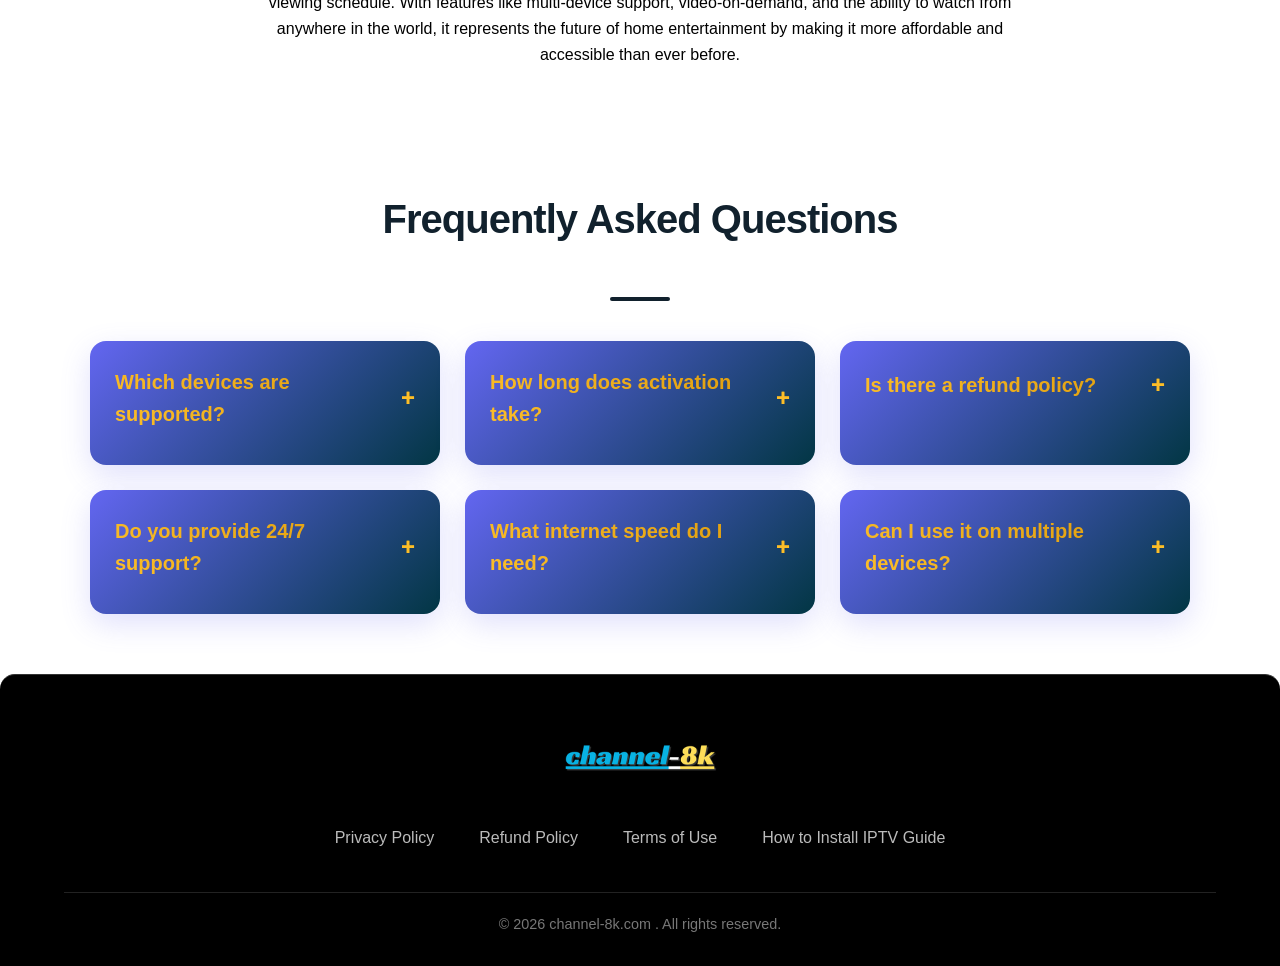
==== commit c6de552b: "improve" ====
--- a/index.html
+++ b/index.html
@@ -163,8 +163,8 @@
             <ul class="nav-links">
                 <li><a href="/">Home</a></li>
                 <li><a href="#pricing">Pricing</a></li>
-                <li><a href="/pages/contact.html">Contact Us</a></li>
-                <li><a href="/pages/how-to-install-iptv.html">Install IPTV Guide</a></li>
+                <li><a href="/pages/contact">Contact Us</a></li>
+                <li><a href="/pages/how-to-install-iptv">Install IPTV Guide</a></li>
                 <li><a href="#about">About</a></li>
 
             </ul>
@@ -263,21 +263,21 @@
             <div class="feature-grid">
                 <div class="feature-card">
                     <div class="feature-icon">
-                        <img src="/assets/images/features/ultra-hd-quality.webp" alt="8K Quality Icon" width="48"
-                            height="48">
+                        <img src="/assets/images/features/ultra-hd-quality.webp" alt="8K Quality Icon" width="94"
+                            height="94" style="width: 48px; height: auto;">
                     </div>
                     <h3>Ultra HD Quality</h3>
                     <p>Experience movies and sports in stunning 4K and 8K resolution with crystal clear details.</p>
                 </div>
                 <div class="feature-card">
                     <div class="feature-icon">
-                        <img src="/assets/images/features/trust.webp" width="48" height="48"
-                            alt="Trust and Refund Icon">
+                        <img src="/assets/images/features/trust.webp" width="86" height="94"
+                            alt="Trust and Refund Icon" style="width: 48px; height: auto;">
                     </div>
                     <h3>Your Satisfaction, Our Priority</h3>
                     <p> Enjoy smooth, high-quality streaming with zero worries. If it’s not exactly what you expected,
                         we’ve
-                        got you covered with a simple <br> <a href="/pages/refund-policy.html"> refund policy.</a></p>
+                        got you covered with a simple <br> <a href="/pages/refund-policy"> refund policy.</a></p>
                 </div>
                 <div class="feature-card">
                     <div class="feature-icon">
@@ -290,7 +290,7 @@
                 <div class="feature-card">
                     <div class="feature-icon">
                         <img src="/assets/images/features/multiple-devices.webp" alt="Multi Device Compatibility Icon"
-                            width="48" height="48">
+                            width="94" height="94" style="width: 48px; height: auto;">
                     </div>
                     <h3>Multi-Device</h3>
                     <p>Watch on your Smart TV, Android box, Firestick, MAG, Smartphone, Tablet, or PC anytime, anywhere.
@@ -466,44 +466,44 @@
                     device.</p>
                 <div class="apps-grid">
                     <div class="app-card">
-                        <img src="assets/images/apple-tv/apple-tv-banner.jpg" alt="IPTV Guide for Apple TV and iPhone"
+                        <img src="/assets/images/apple-tv/apple-tv-banner.jpg" alt="IPTV Guide for Apple TV and iPhone"
                             width="400" height="225" loading="lazy">
                         <h3>iPhone, iPad & Apple TV</h3>
                         <p>Download recommended IPTV apps like GSE Smart IPTV or IPTV Smarters from the App Store.</p>
-                        <a href="pages/how-to-install-iptv/apple-tv-guide.html" class="app-btn">Read Guide</a>
+                        <a href="/pages/how-to-install-iptv/apple-tv-guide" class="app-btn">Read Guide</a>
                     </div>
                     <div class="app-card">
-                        <img src="assets/images/iptv-smarters-pro/iptv-smarters-pro-banner.webp"
+                        <img src="/assets/images/iptv-smarters-pro/iptv-smarters-pro-banner.webp"
                             alt="Smarters Pro Firestick Installation Guide" width="400" height="225" loading="lazy">
                         <h3>Firestick Setup</h3>
                         <p>Easily sideload IPTV Smarters Pro onto your Amazon Fire TV Stick using the 'Downloader' app.
                         </p>
-                        <a href="pages/how-to-install-iptv/firestick-guide.html" class="app-btn">Read Guide</a>
+                        <a href="/pages/how-to-install-iptv/firestick-guide" class="app-btn">Read Guide</a>
                     </div>
                     <div class="app-card">
-                        <img src="assets/images/ibo-player-pro/ibo-player-pro-banner.webp"
+                        <img src="/assets/images/ibo-player-pro/ibo-player-pro-banner.webp"
                             alt="IBO Player Pro Premium IPTV Player" width="400" height="225" loading="lazy">
                         <h3>IBO Player Pro</h3>
                         <p>The premium choice for Smart TVs and Android boxes, optimized for 4K/8K streaming.</p>
-                        <a href="pages/how-to-install-iptv/ibo-player-guide.html" class="app-btn">Read Guide</a>
+                        <a href="/pages/how-to-install-iptv/ibo-player-guide" class="app-btn">Read Guide</a>
                     </div>
                     <div class="app-card">
-                        <img src="assets/images/gse-smart-iptv/GSE-SMART-IPTV-banner.jpeg"
+                        <img src="/assets/images/gse-smart-iptv/GSE-SMART-IPTV-banner.jpeg"
                             alt="GSE Smart IPTV Multi-Device Setup" width="400" height="225" loading="lazy">
                         <h3>GSE Smart IPTV</h3>
                         <p>A powerful player that allows you to stream live TV, movies, and series on all devices.</p>
-                        <a href="pages/how-to-install-iptv/gse-smart-iptv-guide.html" class="app-btn">Read Guide</a>
+                        <a href="/pages/how-to-install-iptv/gse-smart-iptv-guide" class="app-btn">Read Guide</a>
                     </div>
 
                     <div class="app-card">
-                        <img src="assets/images/downloader-guide/downloader.png"
+                        <img src="/assets/images/downloader-guide/downloader.png"
                             alt="Allow Unknown Apps on Firestick via Downloader" width="400" height="225"
                             loading="lazy">
                         <h3>How to Allow Downloader to Install Unknown Apps on Firestick & Android TV (Step-by-Step
                             Guide) - 2026</h3>
                         <p>Learn how to allow Downloader to install unknown apps on Firestick, Android TV, and Google
                             TV.</p>
-                        <a href="pages/how-to-install-iptv/gse-smart-iptv-guide.html" class="app-btn">Read Guide</a>
+                        <a href="/pages/how-to-install-iptv/gse-smart-iptv-guide" class="app-btn">Read Guide</a>
                     </div>
                 </div>
             </div>
@@ -570,10 +570,10 @@
                 <img src="/assets/images/logo/channel-8k.webp" alt="IPTV Entertainment Logo" width="250" height="60">
             </div>
             <ul class="footer-links">
-                <li><a href="/pages/privacy-policy.html">Privacy Policy</a></li>
-                <li><a href="/pages/refund-policy.html">Refund Policy</a></li>
-                <li><a href="/pages/terms-of-use.html">Terms of Use</a></li>
-                <li><a href="/pages/how-to-install-iptv.html">How to Install IPTV Guide</a></li>
+                <li><a href="/pages/privacy-policy">Privacy Policy</a></li>
+                <li><a href="/pages/refund-policy">Refund Policy</a></li>
+                <li><a href="/pages/terms-of-use">Terms of Use</a></li>
+                <li><a href="/pages/how-to-install-iptv">How to Install IPTV Guide</a></li>
             </ul>
             <div class="footer-bottom">
                 <p>&copy; 2026 channel-8k.com . All rights reserved.</p>
--- a/assets/css/style.css
+++ b/assets/css/style.css
@@ -451,15 +451,22 @@
     list-style: none;
     display: flex;
     justify-content: center;
-    gap: 30px;
+    gap: 15px; /* Adjusting gap for larger padding */
     margin-bottom: 30px;
     flex-wrap: wrap;
   }
 
   .footer-links a {
+    display: inline-block;
+    padding: 12px 15px; /* Sufficient touch target size */
     color: #bbb;
     text-decoration: none;
     transition: color 0.3s ease;
+  }
+
+  .footer-logo a {
+    display: inline-block;
+    padding: 10px;
   }
 
   .footer-links a:hover {
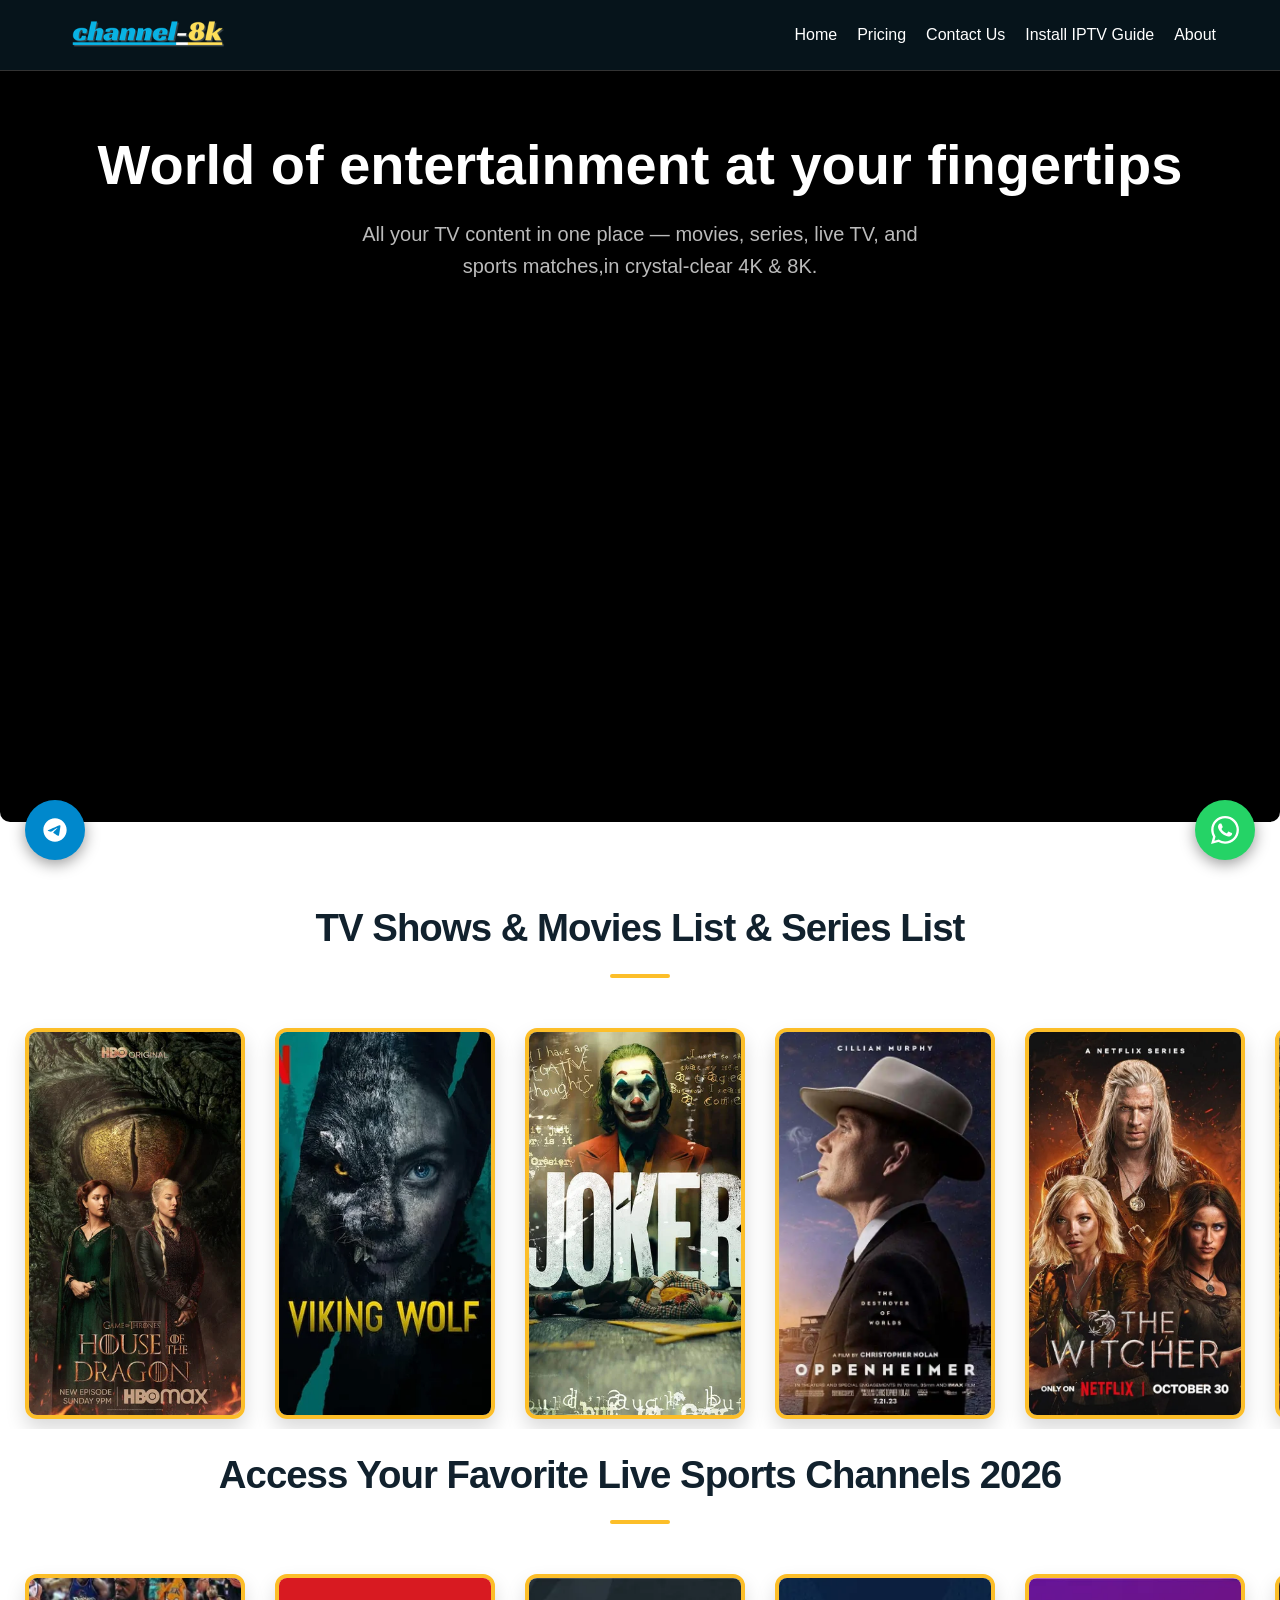
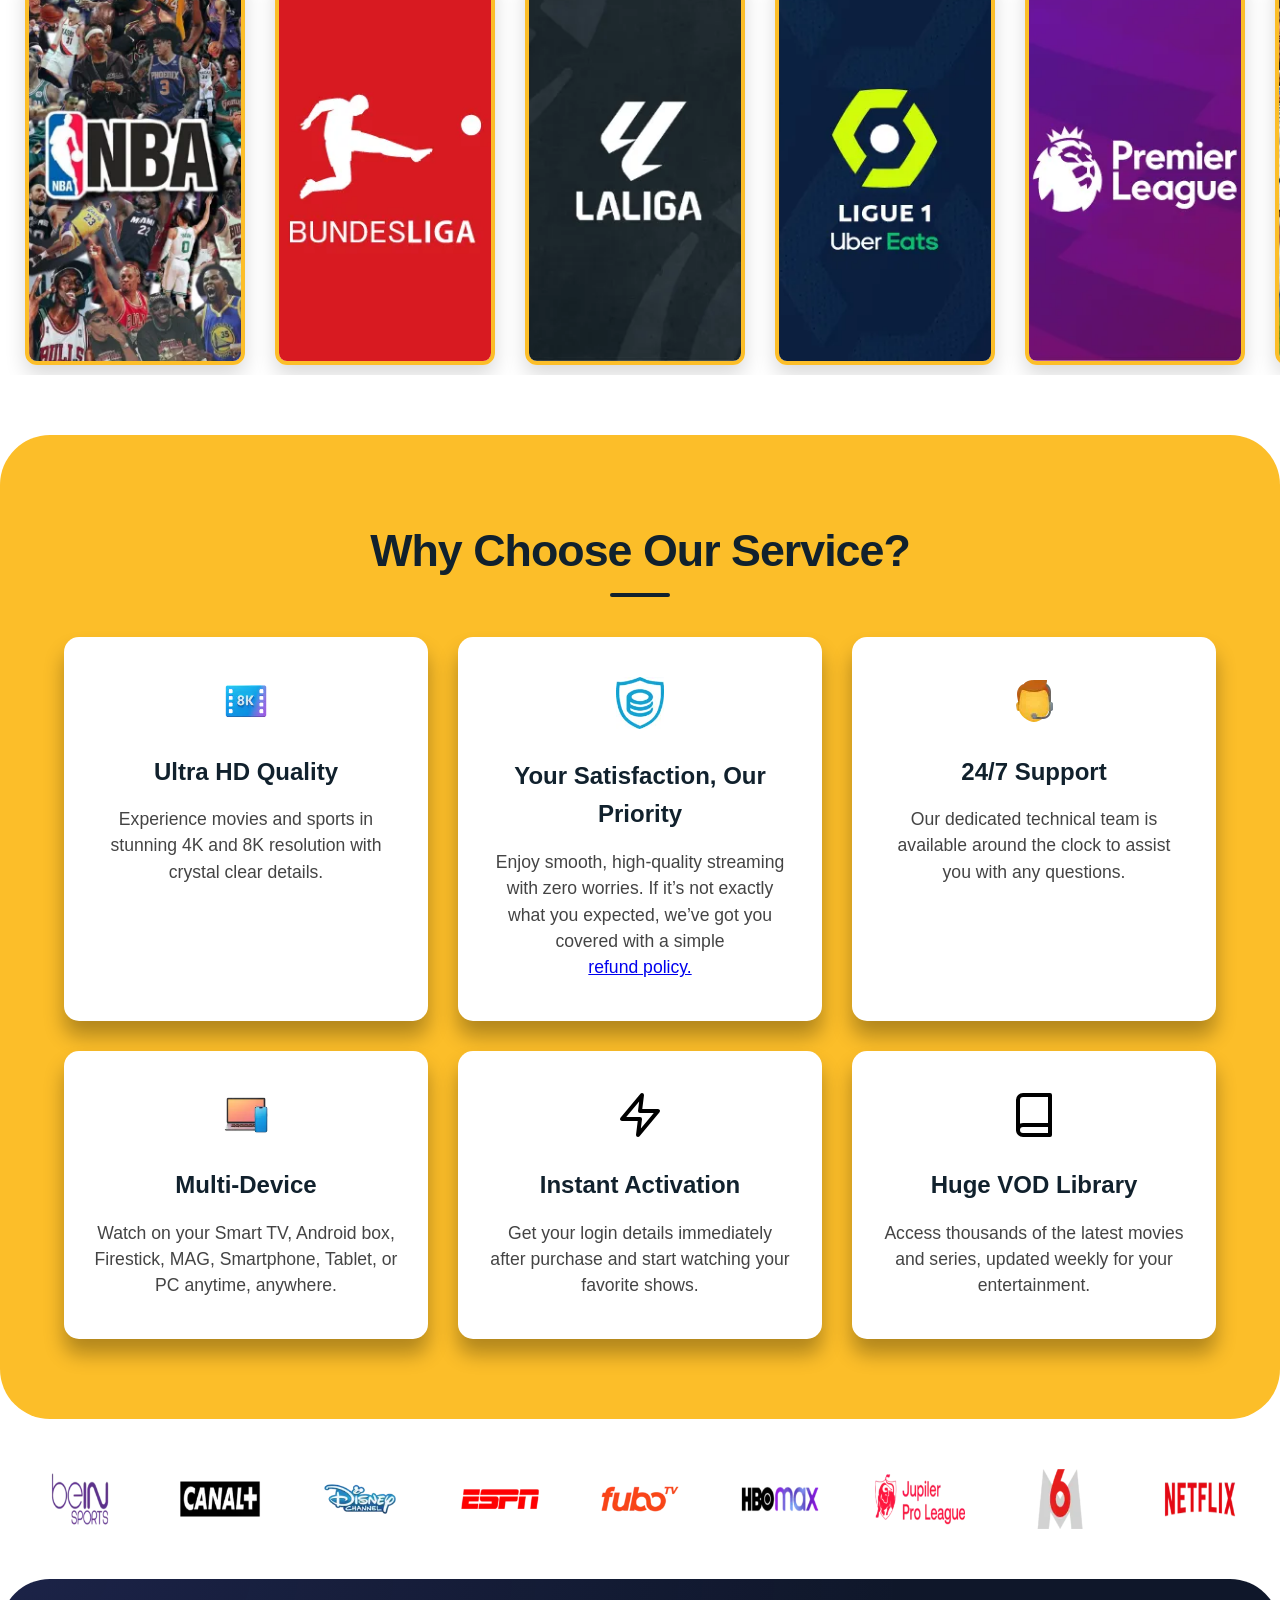
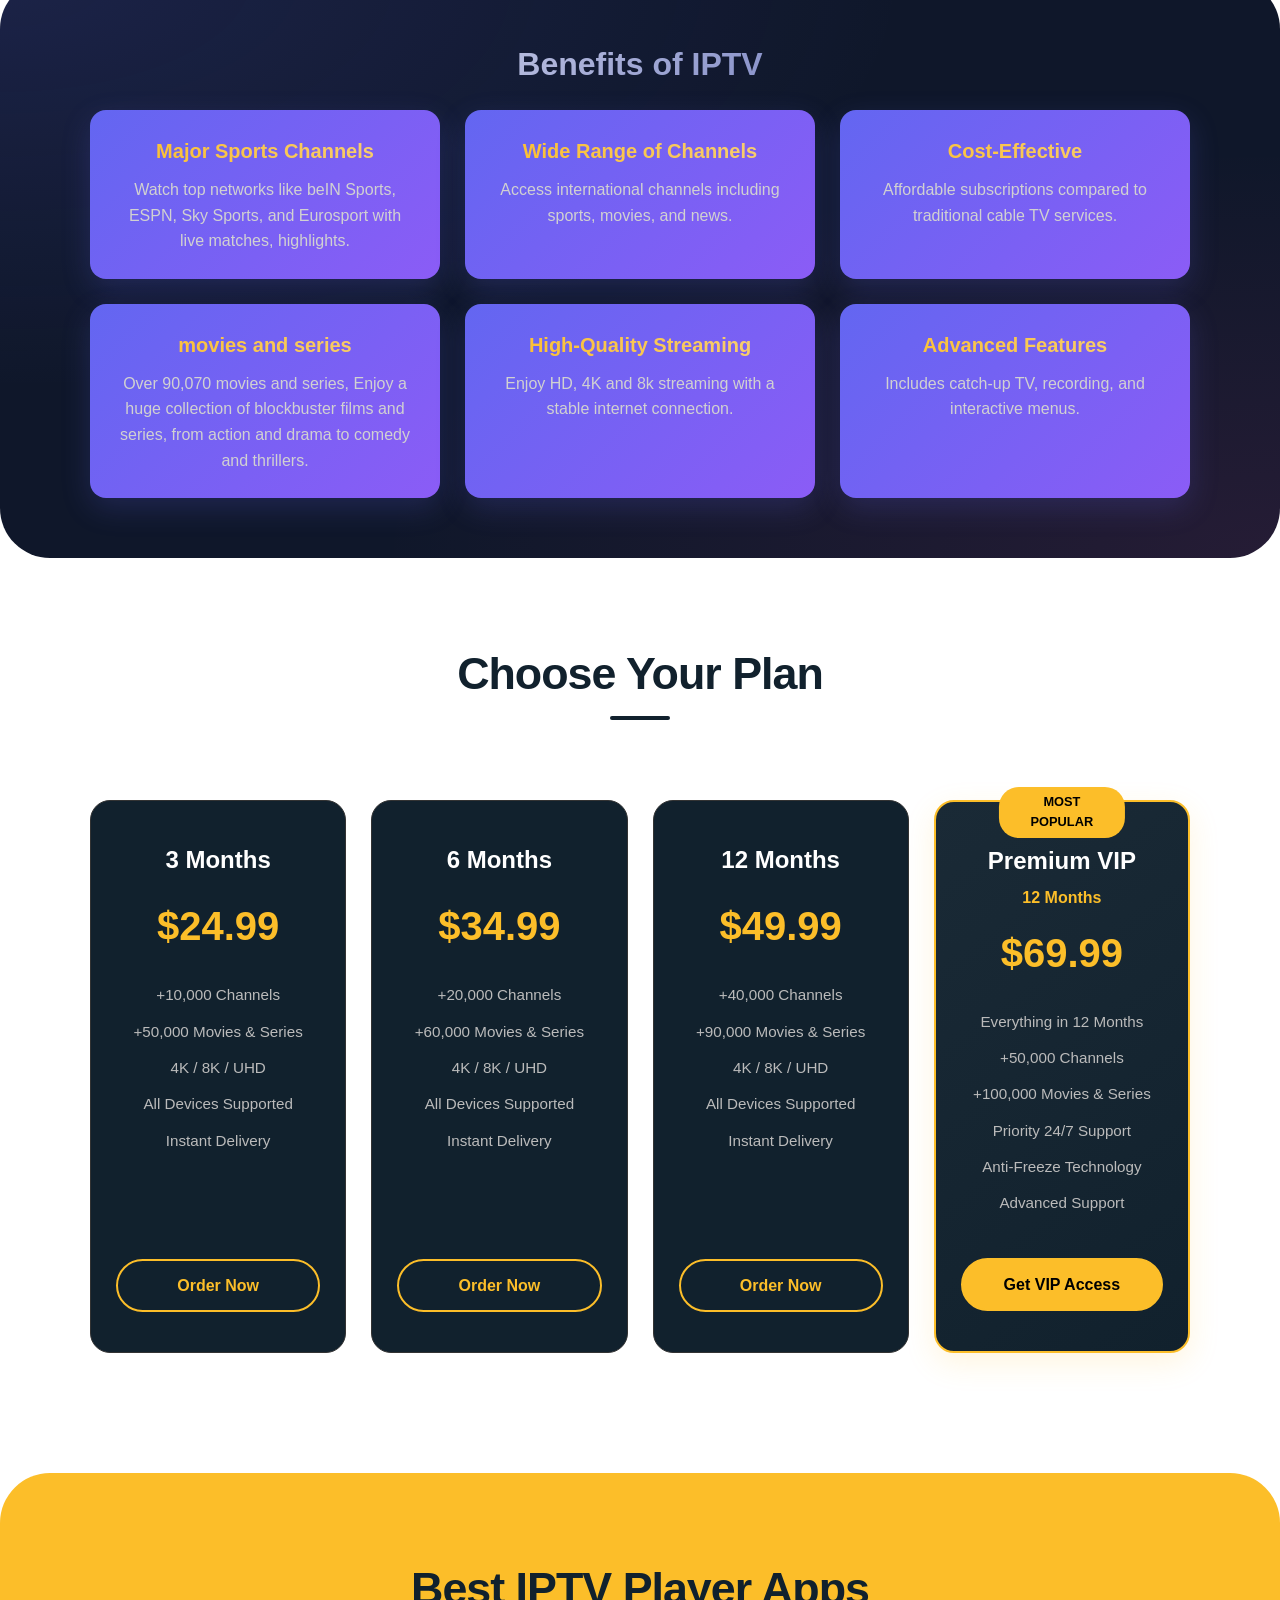
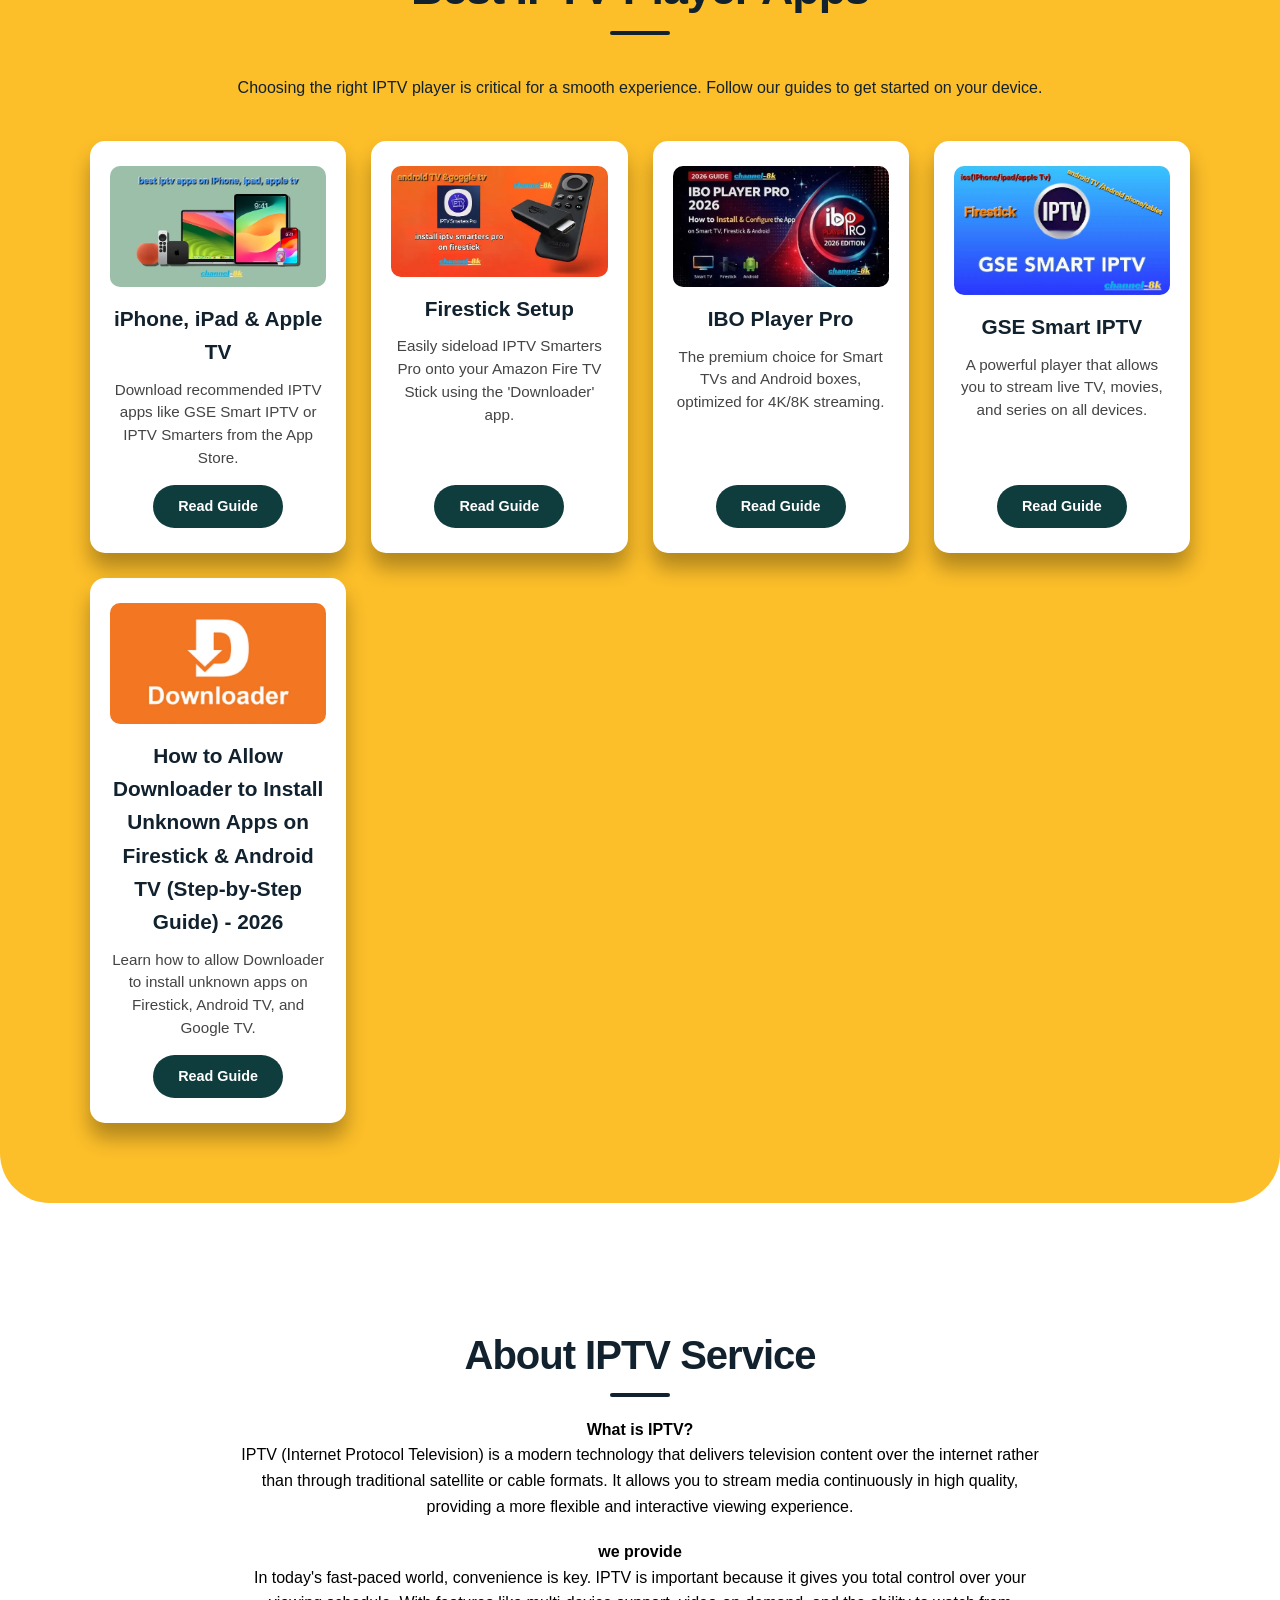
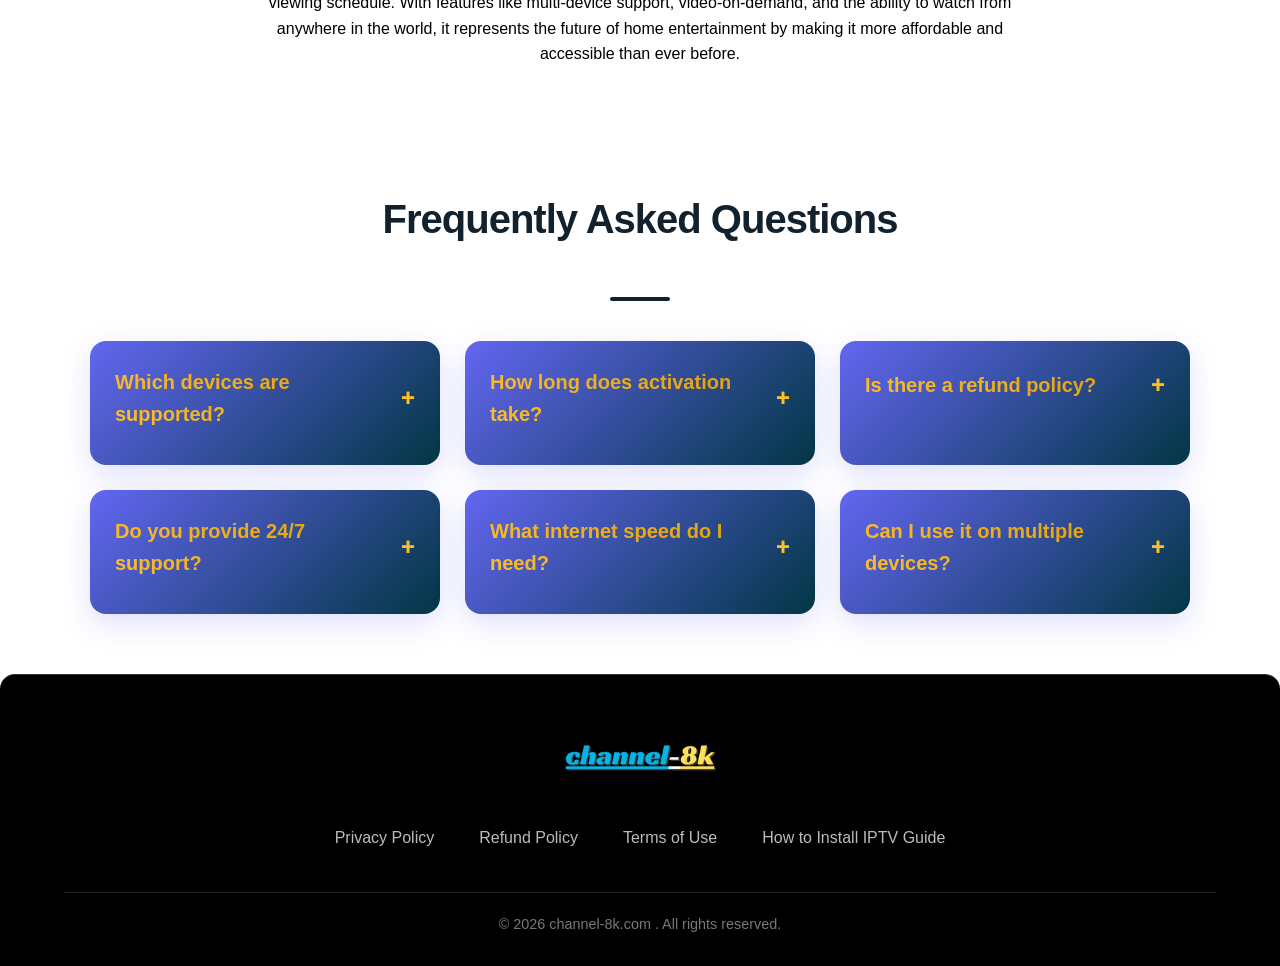
==== commit f9597992: "improve images" ====
--- a/index.html
+++ b/index.html
@@ -466,7 +466,7 @@
                     device.</p>
                 <div class="apps-grid">
                     <div class="app-card">
-                        <img src="/assets/images/apple-tv/apple-tv-banner.jpg" alt="IPTV Guide for Apple TV and iPhone"
+                        <img src="/assets/images/apple-tv/apple-tv-banner.webp" alt="IPTV Guide for Apple TV and iPhone"
                             width="400" height="225" loading="lazy">
                         <h3>iPhone, iPad & Apple TV</h3>
                         <p>Download recommended IPTV apps like GSE Smart IPTV or IPTV Smarters from the App Store.</p>
@@ -496,7 +496,7 @@
                     </div>
 
                     <div class="app-card">
-                        <img src="/assets/images/downloader-guide/downloader.png"
+                        <img src="/assets/images/downloader-guide/downloader.webp"
                             alt="Allow Unknown Apps on Firestick via Downloader" width="400" height="225"
                             loading="lazy">
                         <h3>How to Allow Downloader to Install Unknown Apps on Firestick & Android TV (Step-by-Step
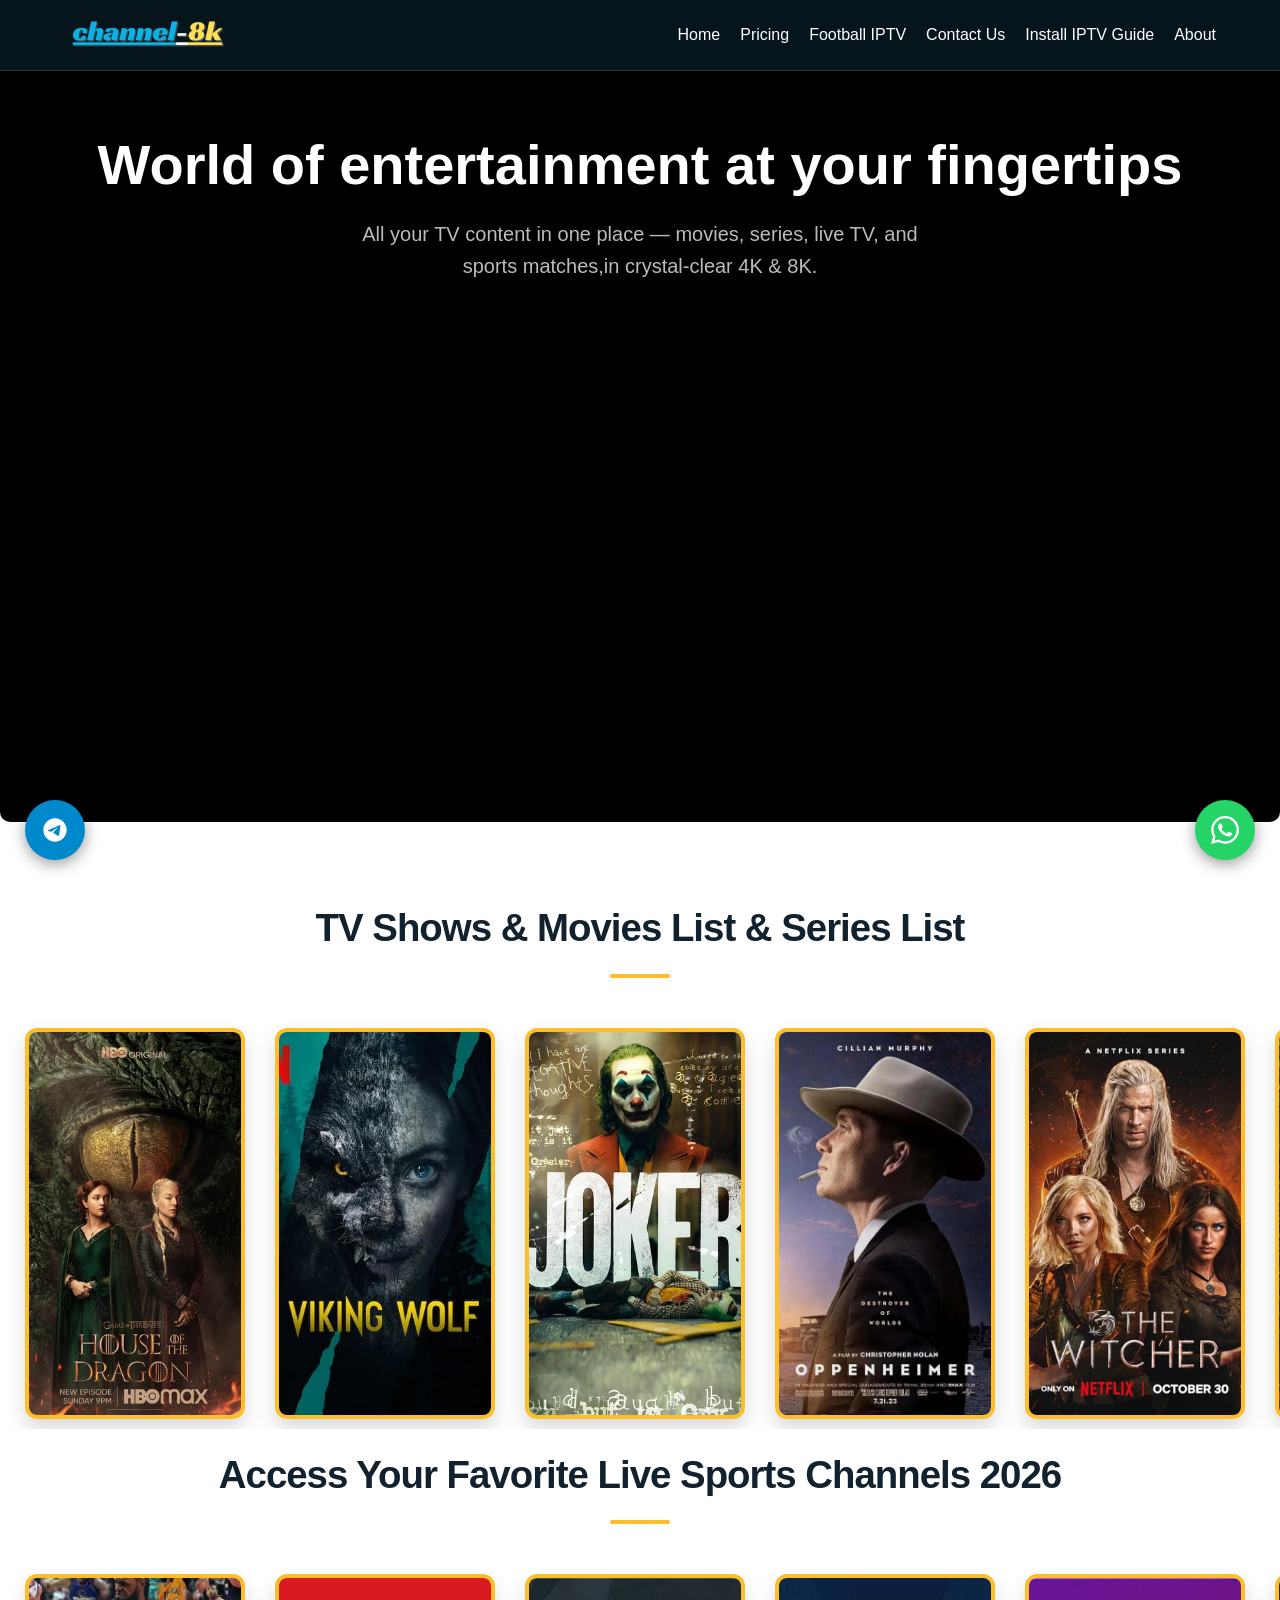
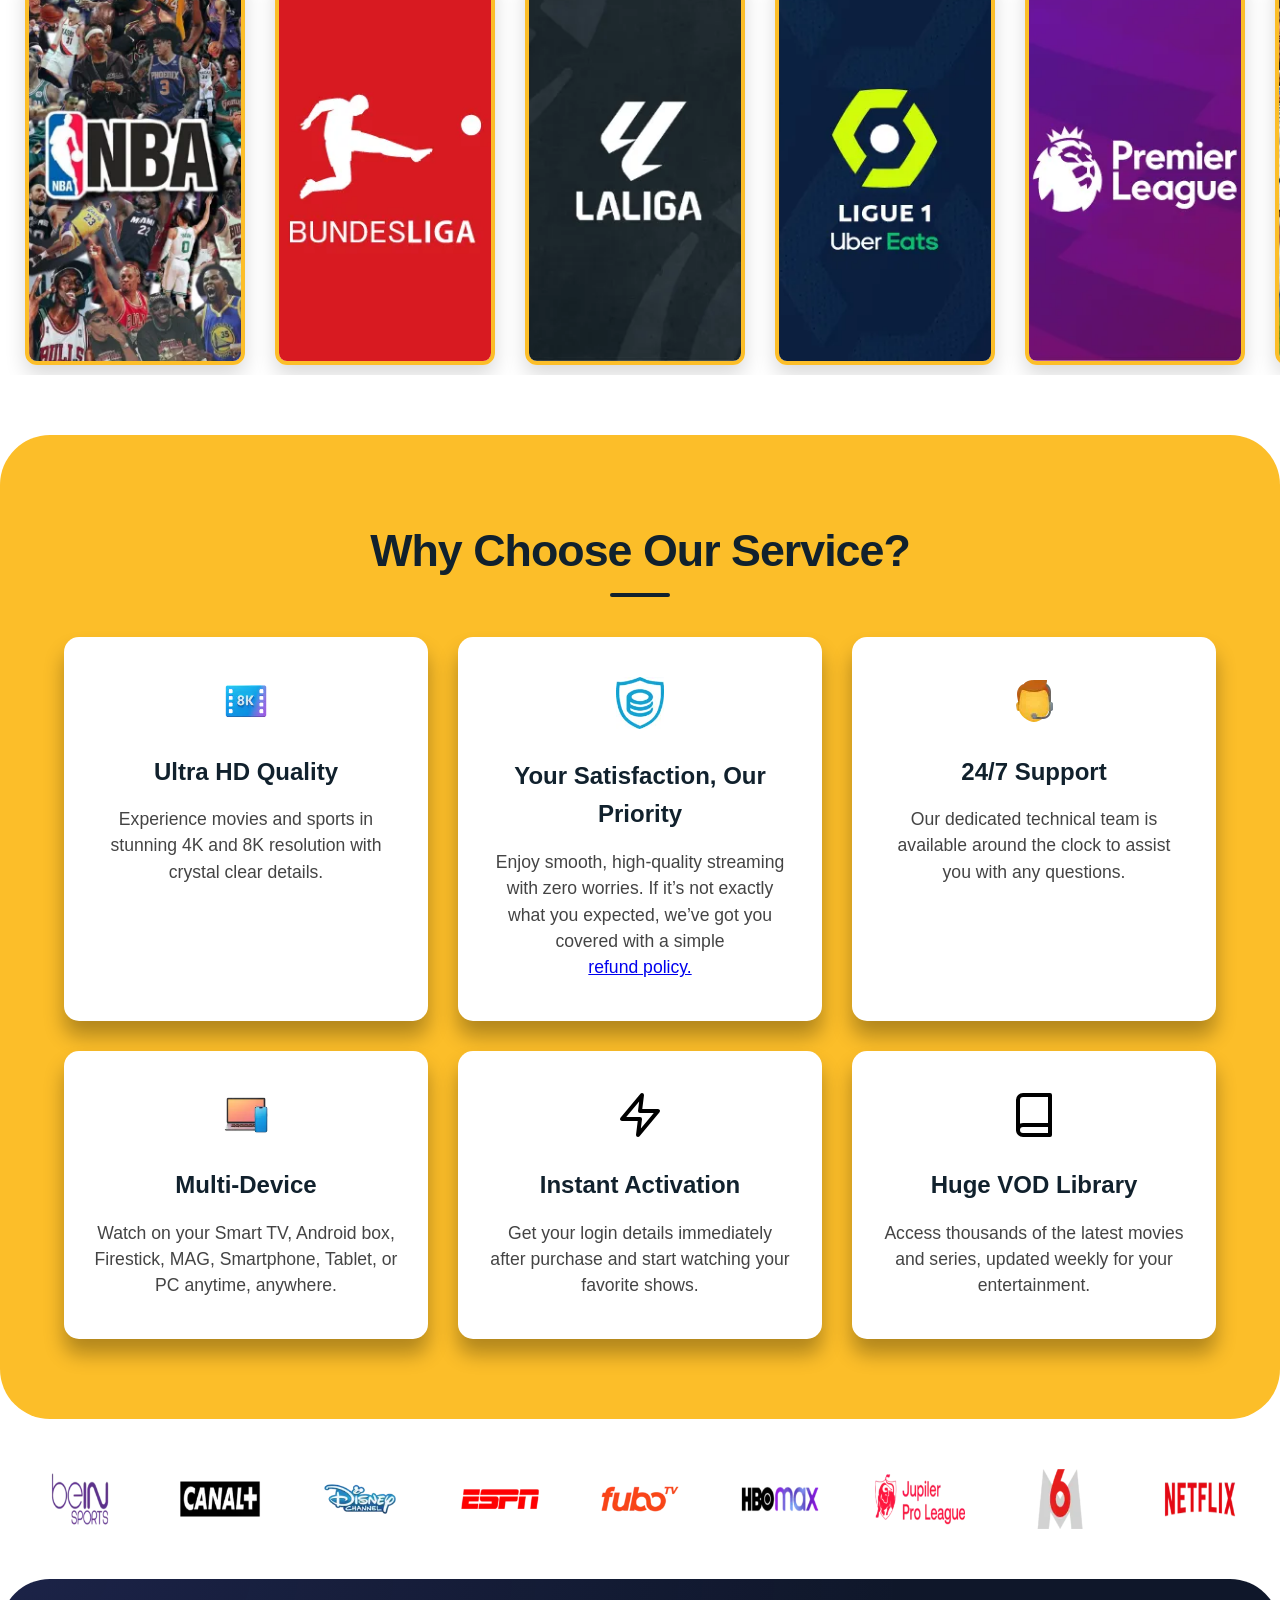
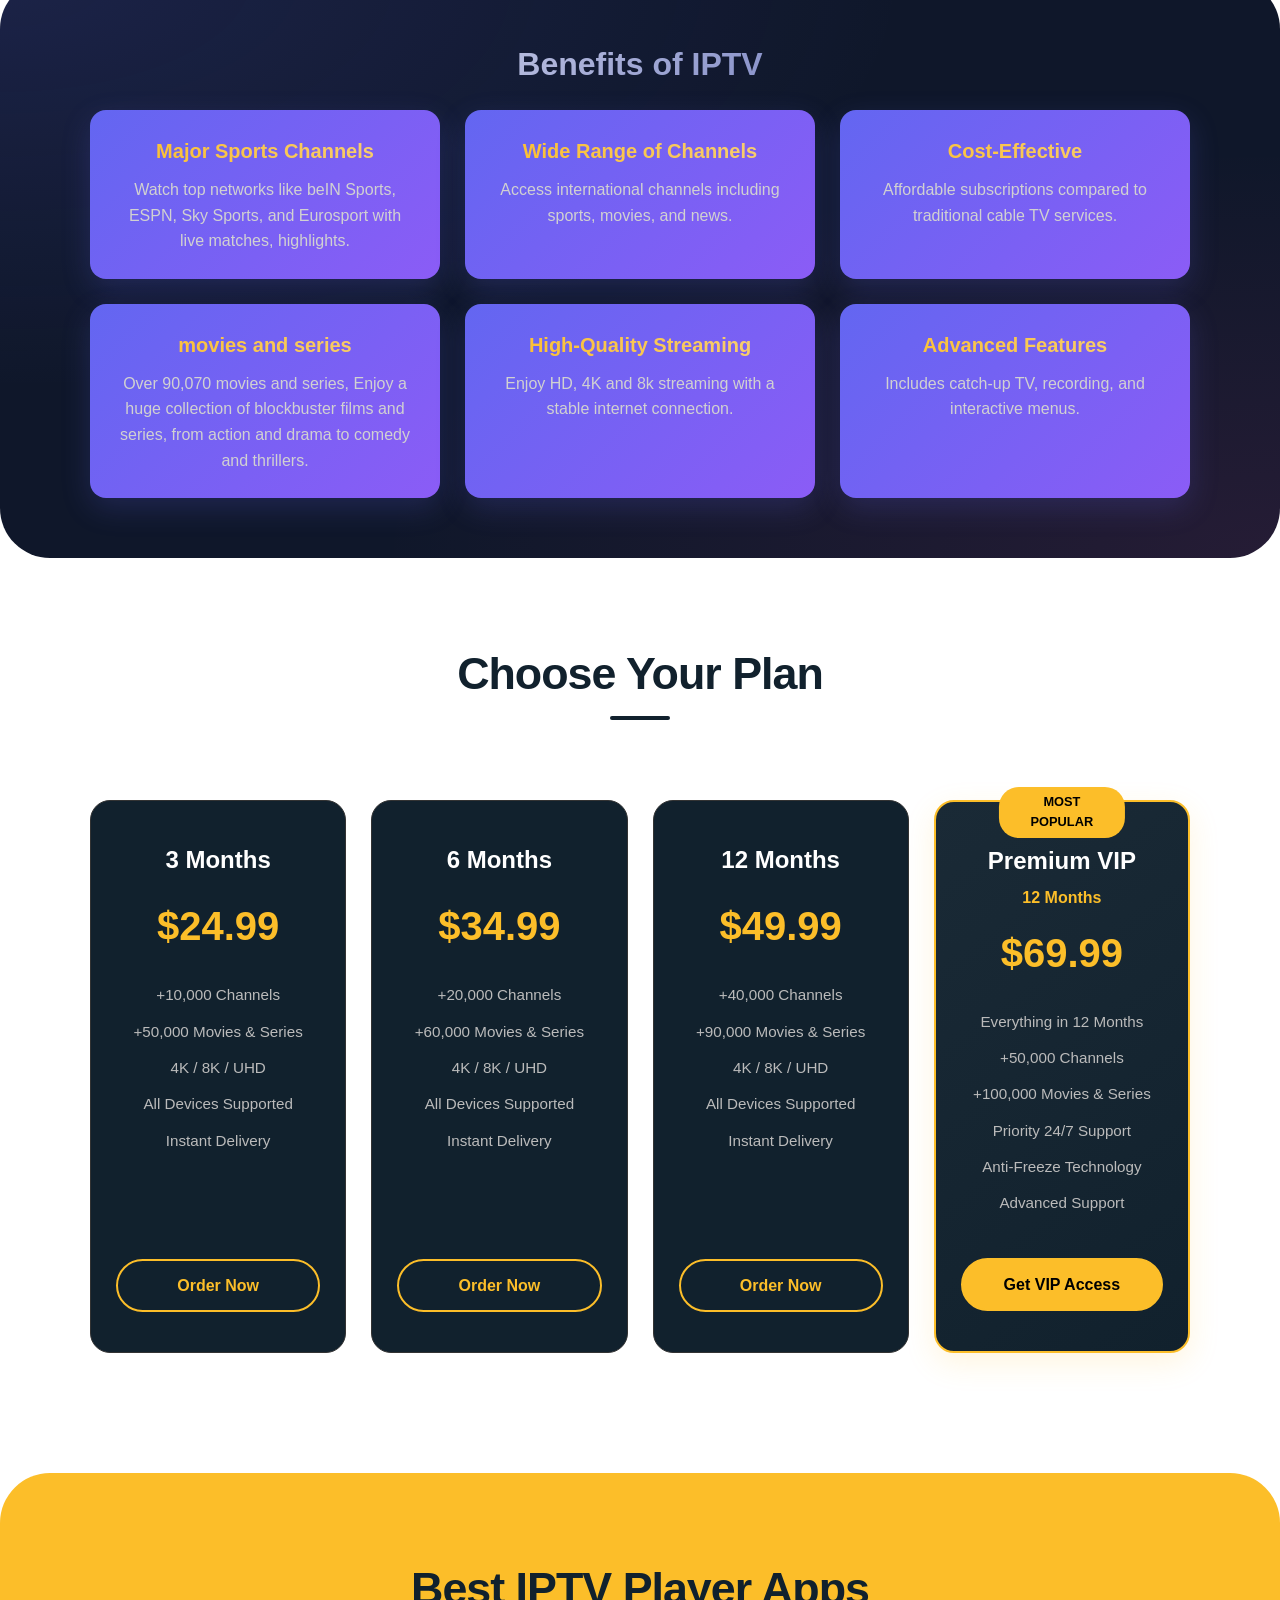
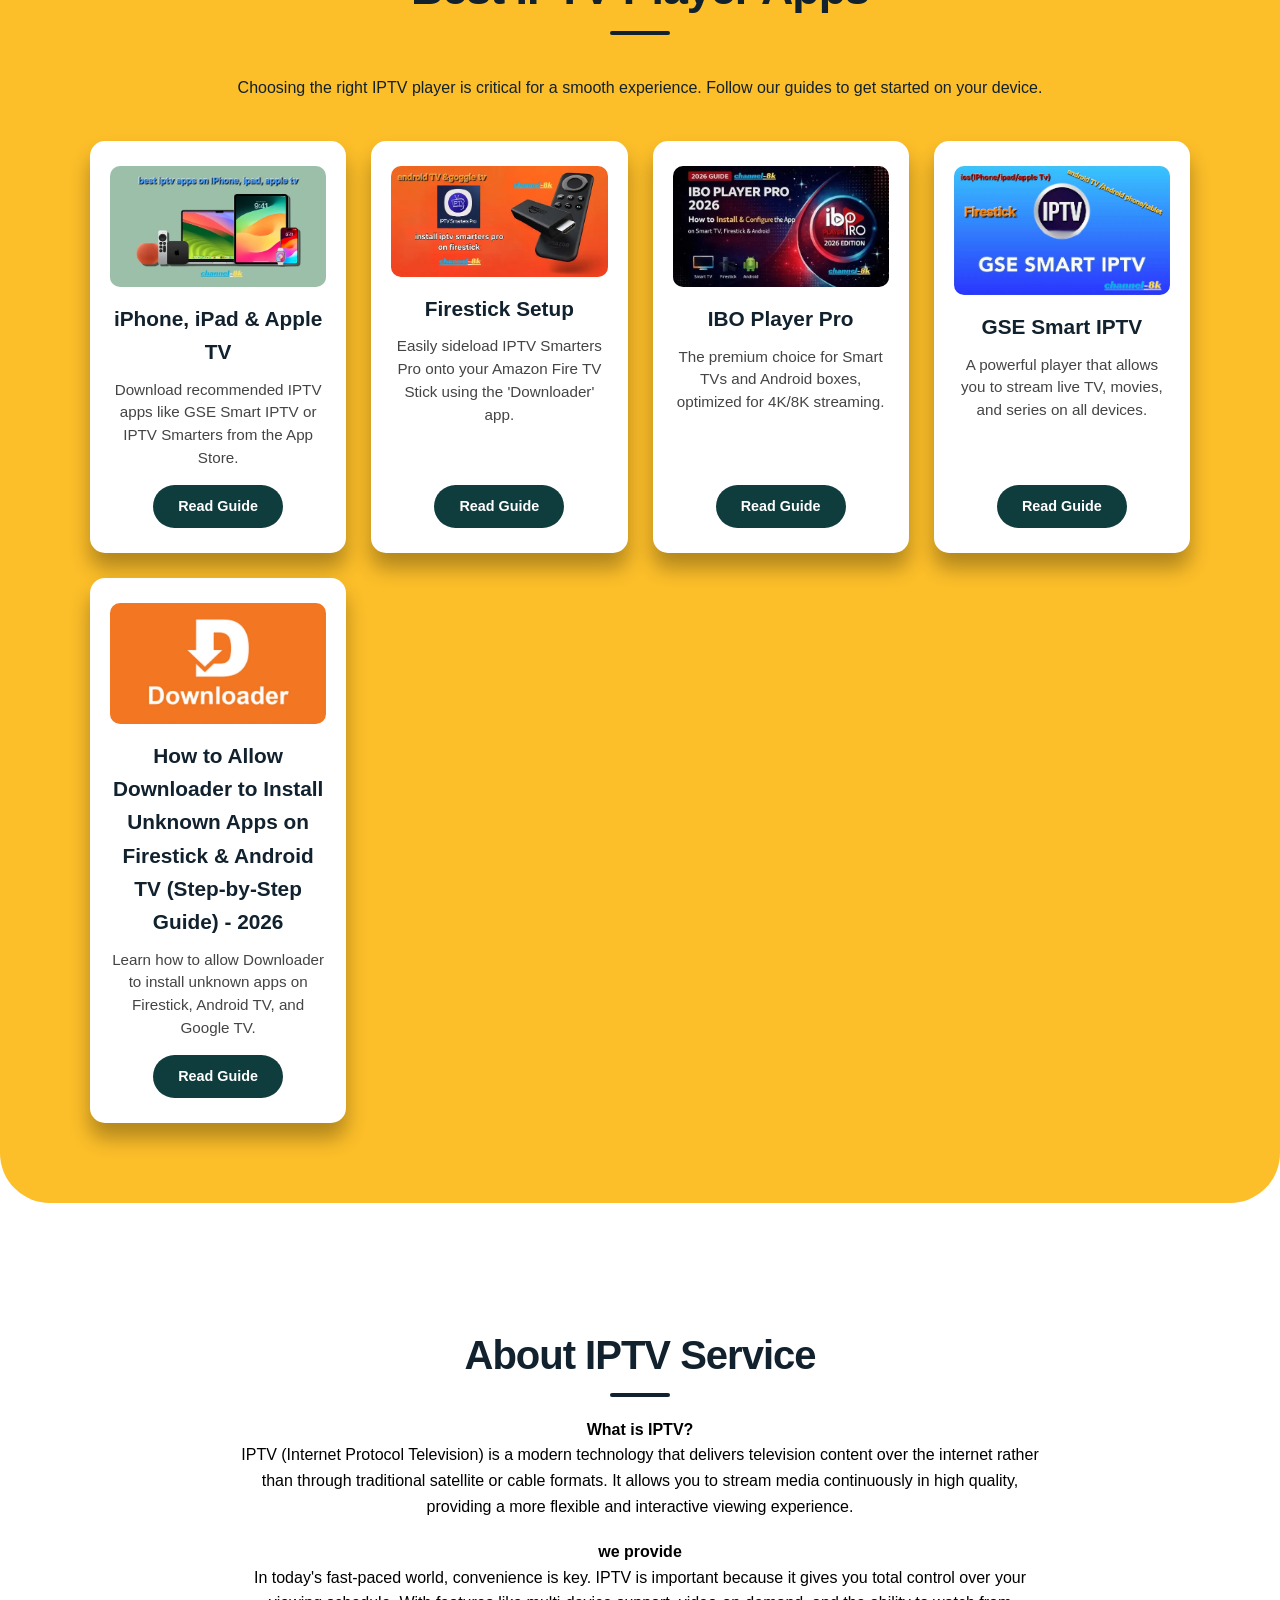
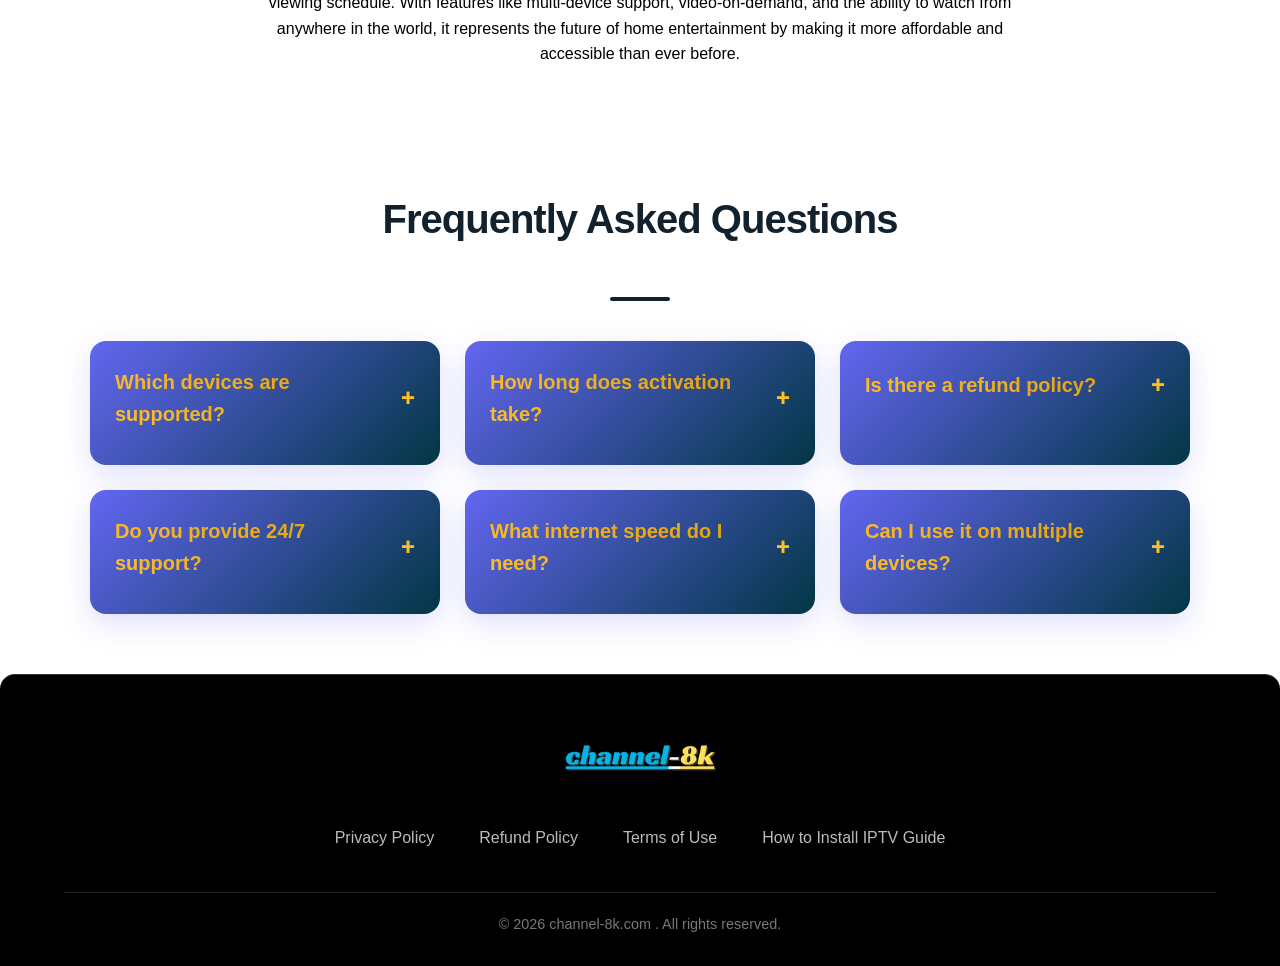
==== commit 0d7f98a4: "world cup page added" ====
--- a/index.html
+++ b/index.html
@@ -163,6 +163,7 @@
             <ul class="nav-links">
                 <li><a href="/">Home</a></li>
                 <li><a href="#pricing">Pricing</a></li>
+                <li><a href="/pages/world-cup-2026">Football IPTV</a></li>
                 <li><a href="/pages/contact">Contact Us</a></li>
                 <li><a href="/pages/how-to-install-iptv">Install IPTV Guide</a></li>
                 <li><a href="#about">About</a></li>
@@ -413,7 +414,7 @@
                             <li>All Devices Supported</li>
                             <li>Instant Delivery</li>
                         </ul>
-                        <a href="https://wa.me/212613378841" class="btn-buy">Order Now</a>
+                        <a href="https://wa.me/212613378841?text=Hello%20Channel-8K%2C%20I%20would%20like%20to%20order%20the%203%20Months%20plan%20for%20%2424.99." class="btn-buy">Order Now</a>
                     </div>
                     <div class="pricing-card">
                         <h3>6 Months</h3>
@@ -425,7 +426,7 @@
                             <li>All Devices Supported</li>
                             <li>Instant Delivery</li>
                         </ul>
-                        <a href="https://wa.me/212613378841" class="btn-buy">Order Now</a>
+                        <a href="https://wa.me/212613378841?text=Hello%20Channel-8K%2C%20I%20would%20like%20to%20order%20the%206%20Months%20plan%20for%20%2434.99." class="btn-buy">Order Now</a>
                     </div>
                     <div class="pricing-card">
                         <h3>12 Months</h3>
@@ -437,7 +438,7 @@
                             <li>All Devices Supported</li>
                             <li>Instant Delivery</li>
                         </ul>
-                        <a href="https://wa.me/212613378841" class="btn-buy">Order Now</a>
+                        <a href="https://wa.me/212613378841?text=Hello%20Channel-8K%2C%20I%20would%20like%20to%20order%20the%2012%20Months%20plan%20for%20%2449.99." class="btn-buy">Order Now</a>
                     </div>
                     <div class="pricing-card premium-vip">
                         <div class="vip-badge">Most Popular</div>
@@ -452,7 +453,7 @@
                             <li>Anti-Freeze Technology</li>
                             <li>Advanced Support</li>
                         </ul>
-                        <a href="https://wa.me/212613378841" class="btn-buy">Get VIP Access</a>
+                        <a href="https://wa.me/212613378841?text=Hello%20Channel-8K%2C%20I%20would%20like%20to%20order%20the%20Premium%20VIP%2012%20Months%20plan%20for%20%2469.99." class="btn-buy">Get VIP Access</a>
                     </div>
                 </div>
             </div>
@@ -503,7 +504,7 @@
                             Guide) - 2026</h3>
                         <p>Learn how to allow Downloader to install unknown apps on Firestick, Android TV, and Google
                             TV.</p>
-                        <a href="/pages/how-to-install-iptv/gse-smart-iptv-guide" class="app-btn">Read Guide</a>
+                        <a href="/pages/how-to-install-iptv/downloader-guide.html" class="app-btn">Read Guide</a>
                     </div>
                 </div>
             </div>
